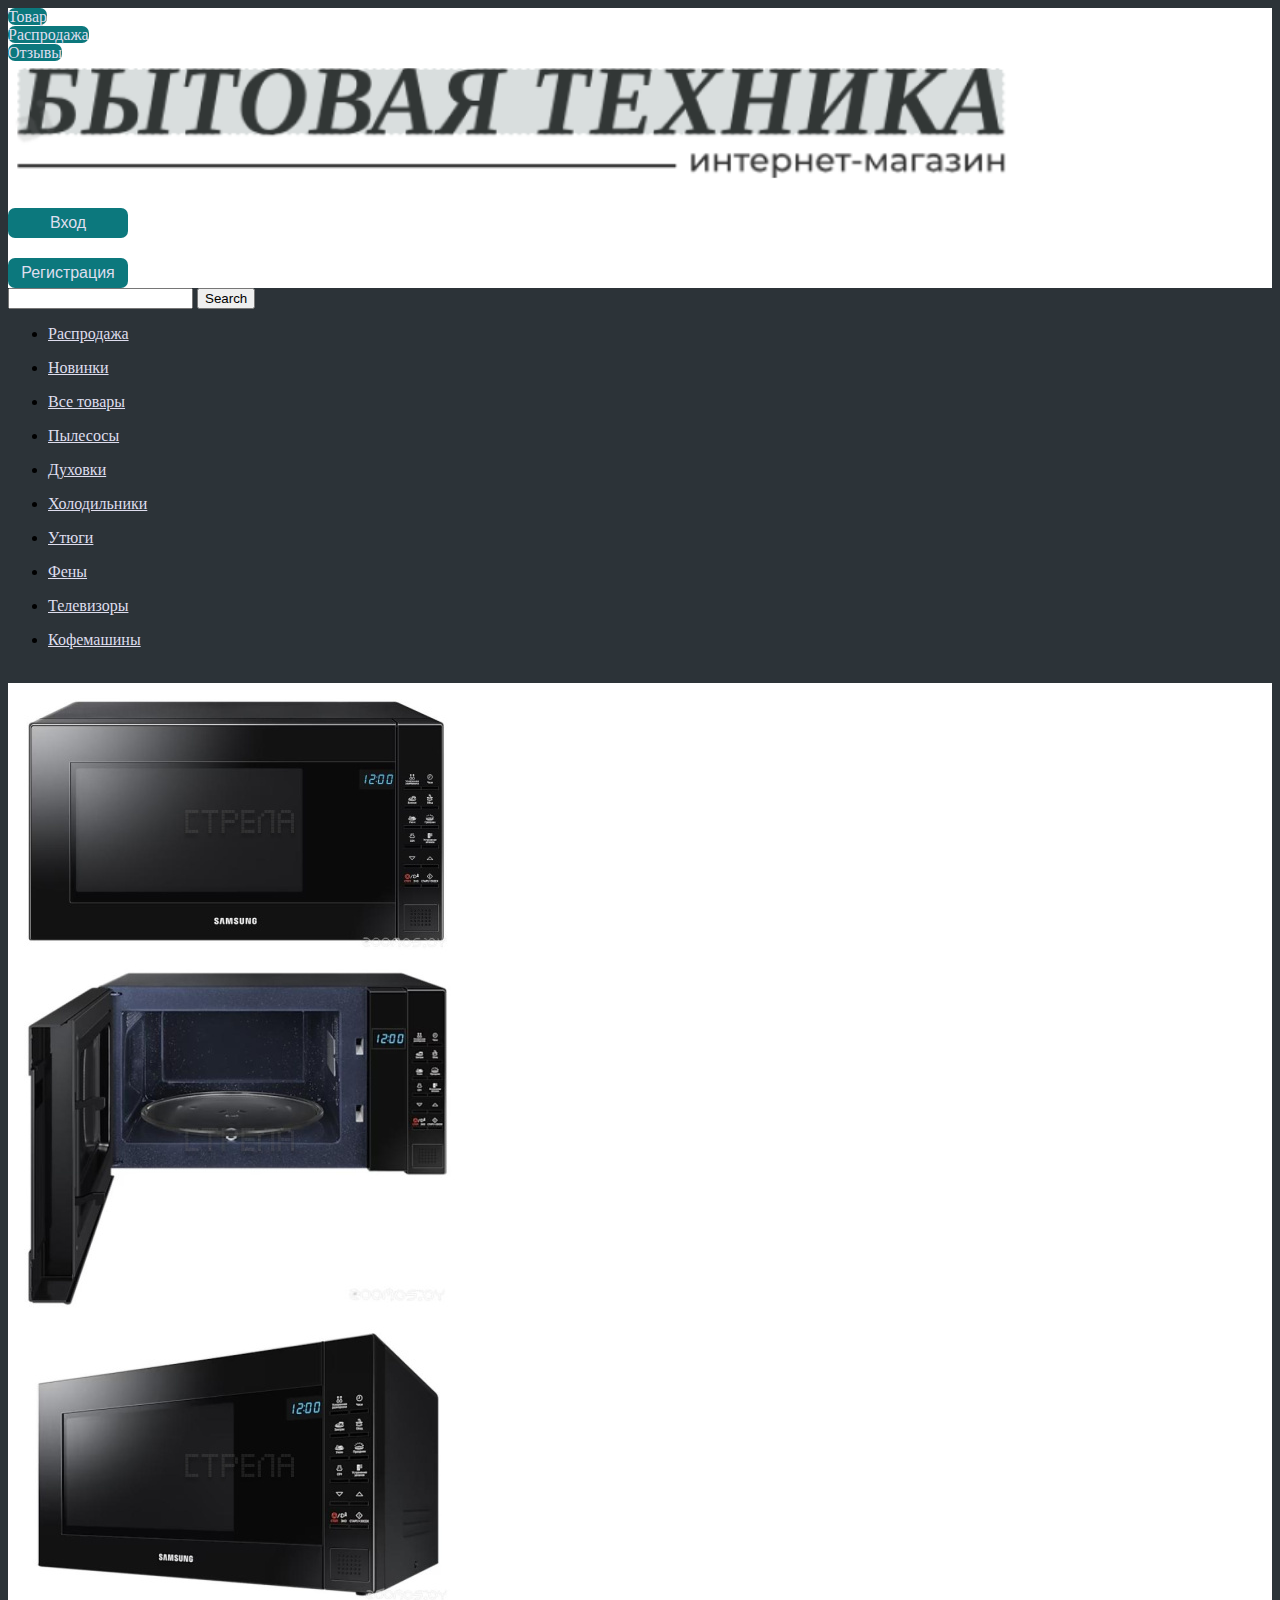
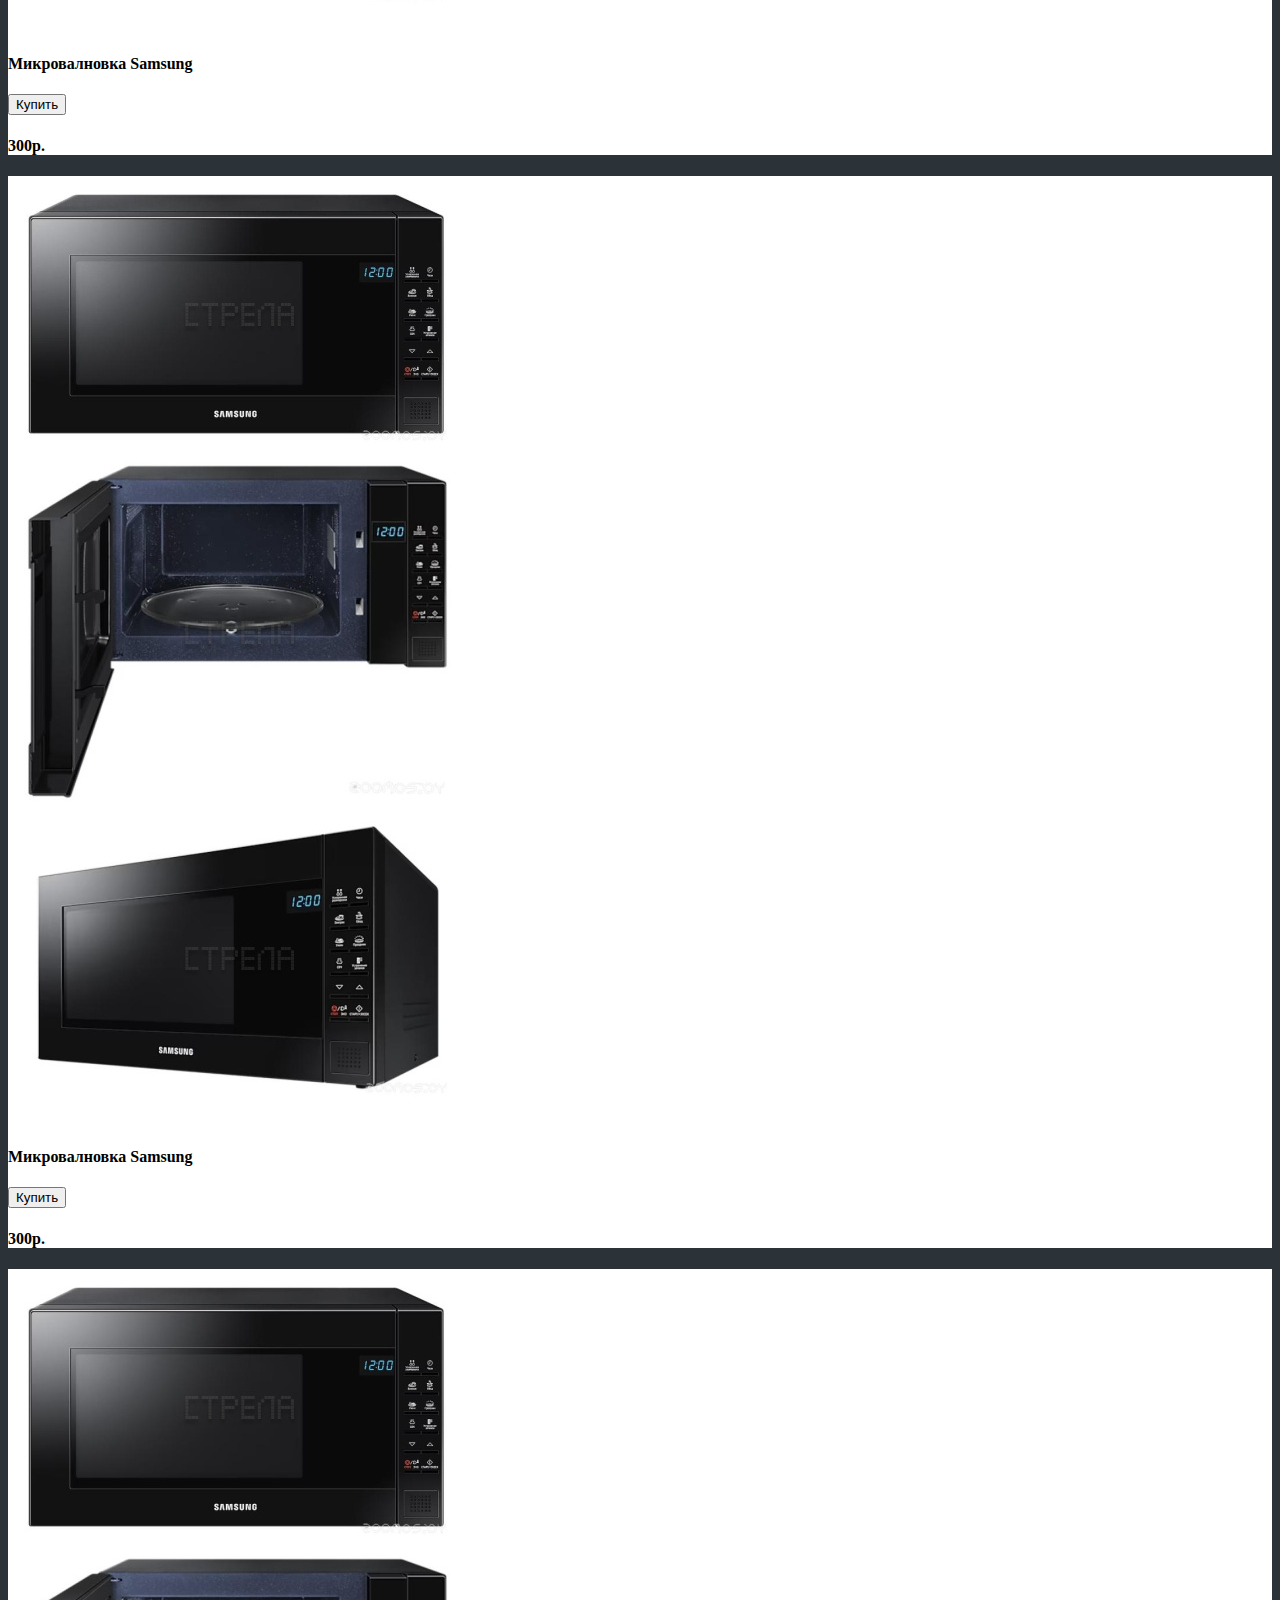
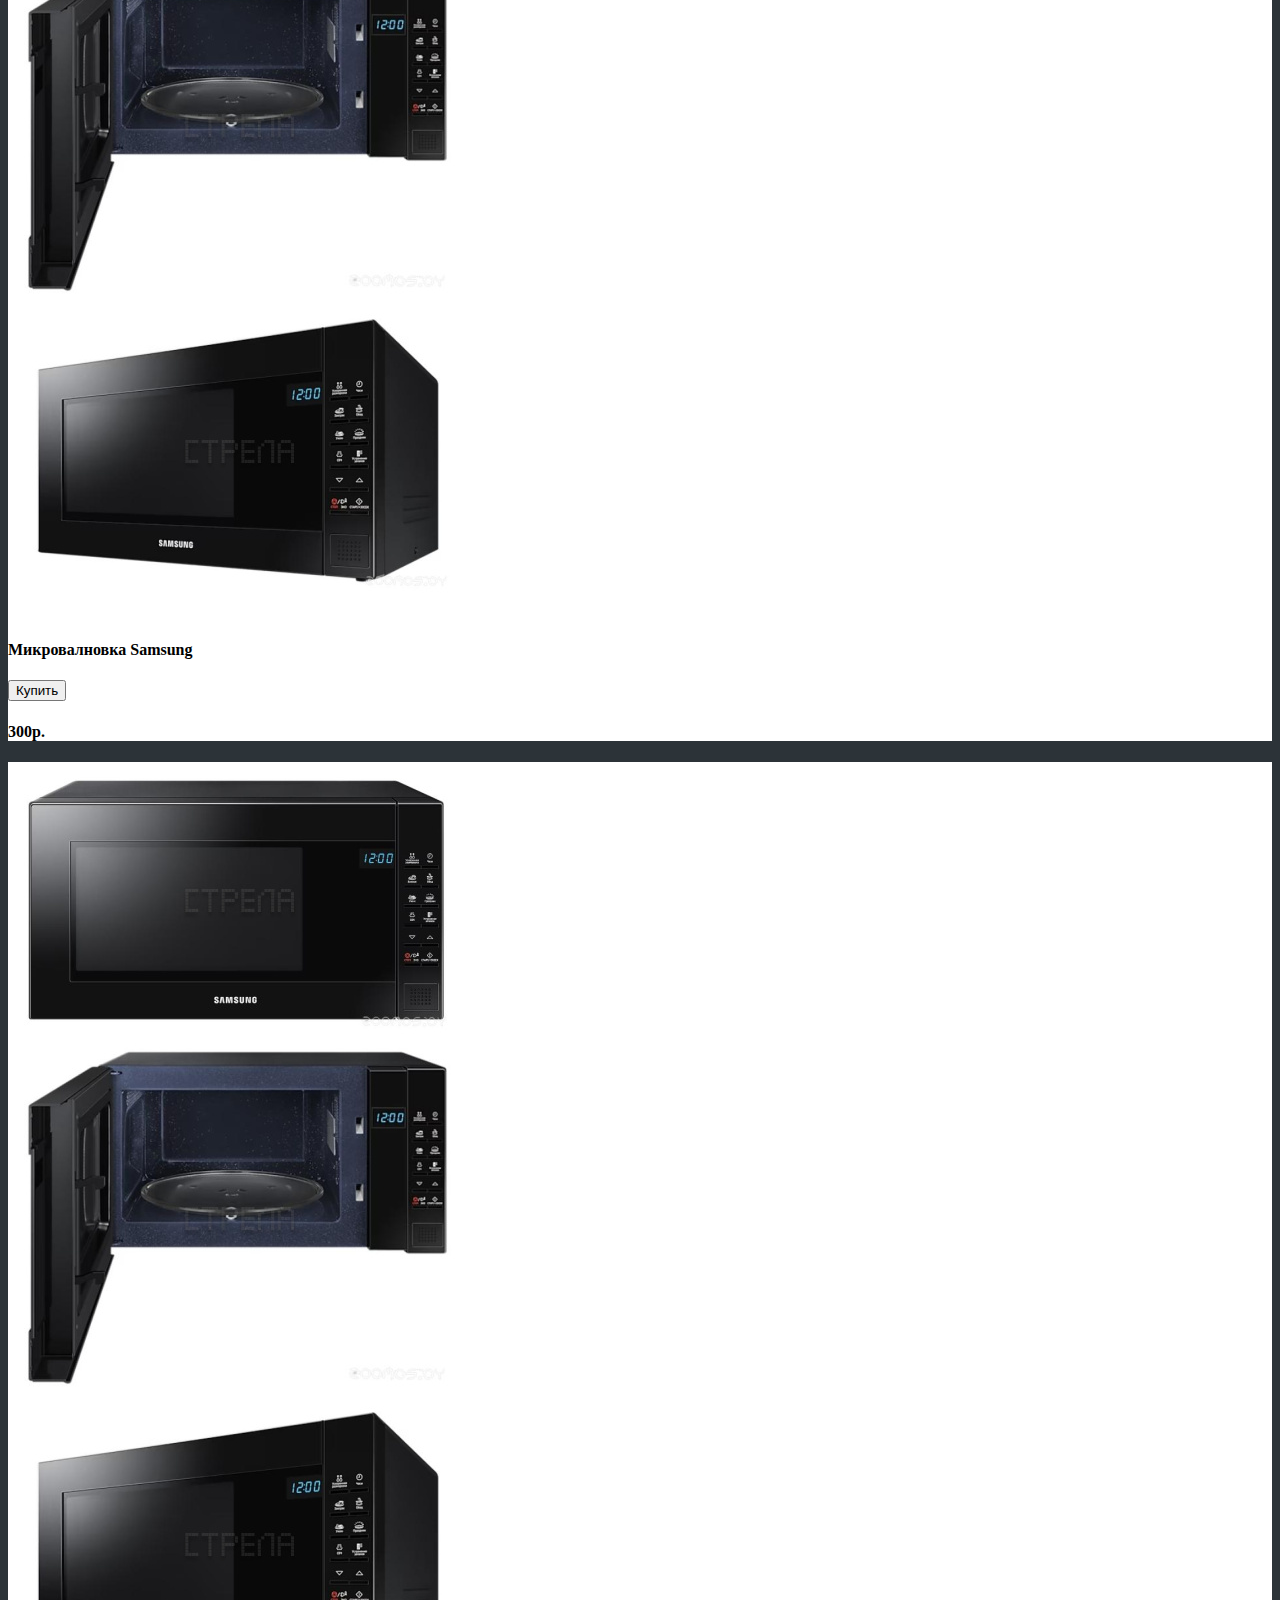
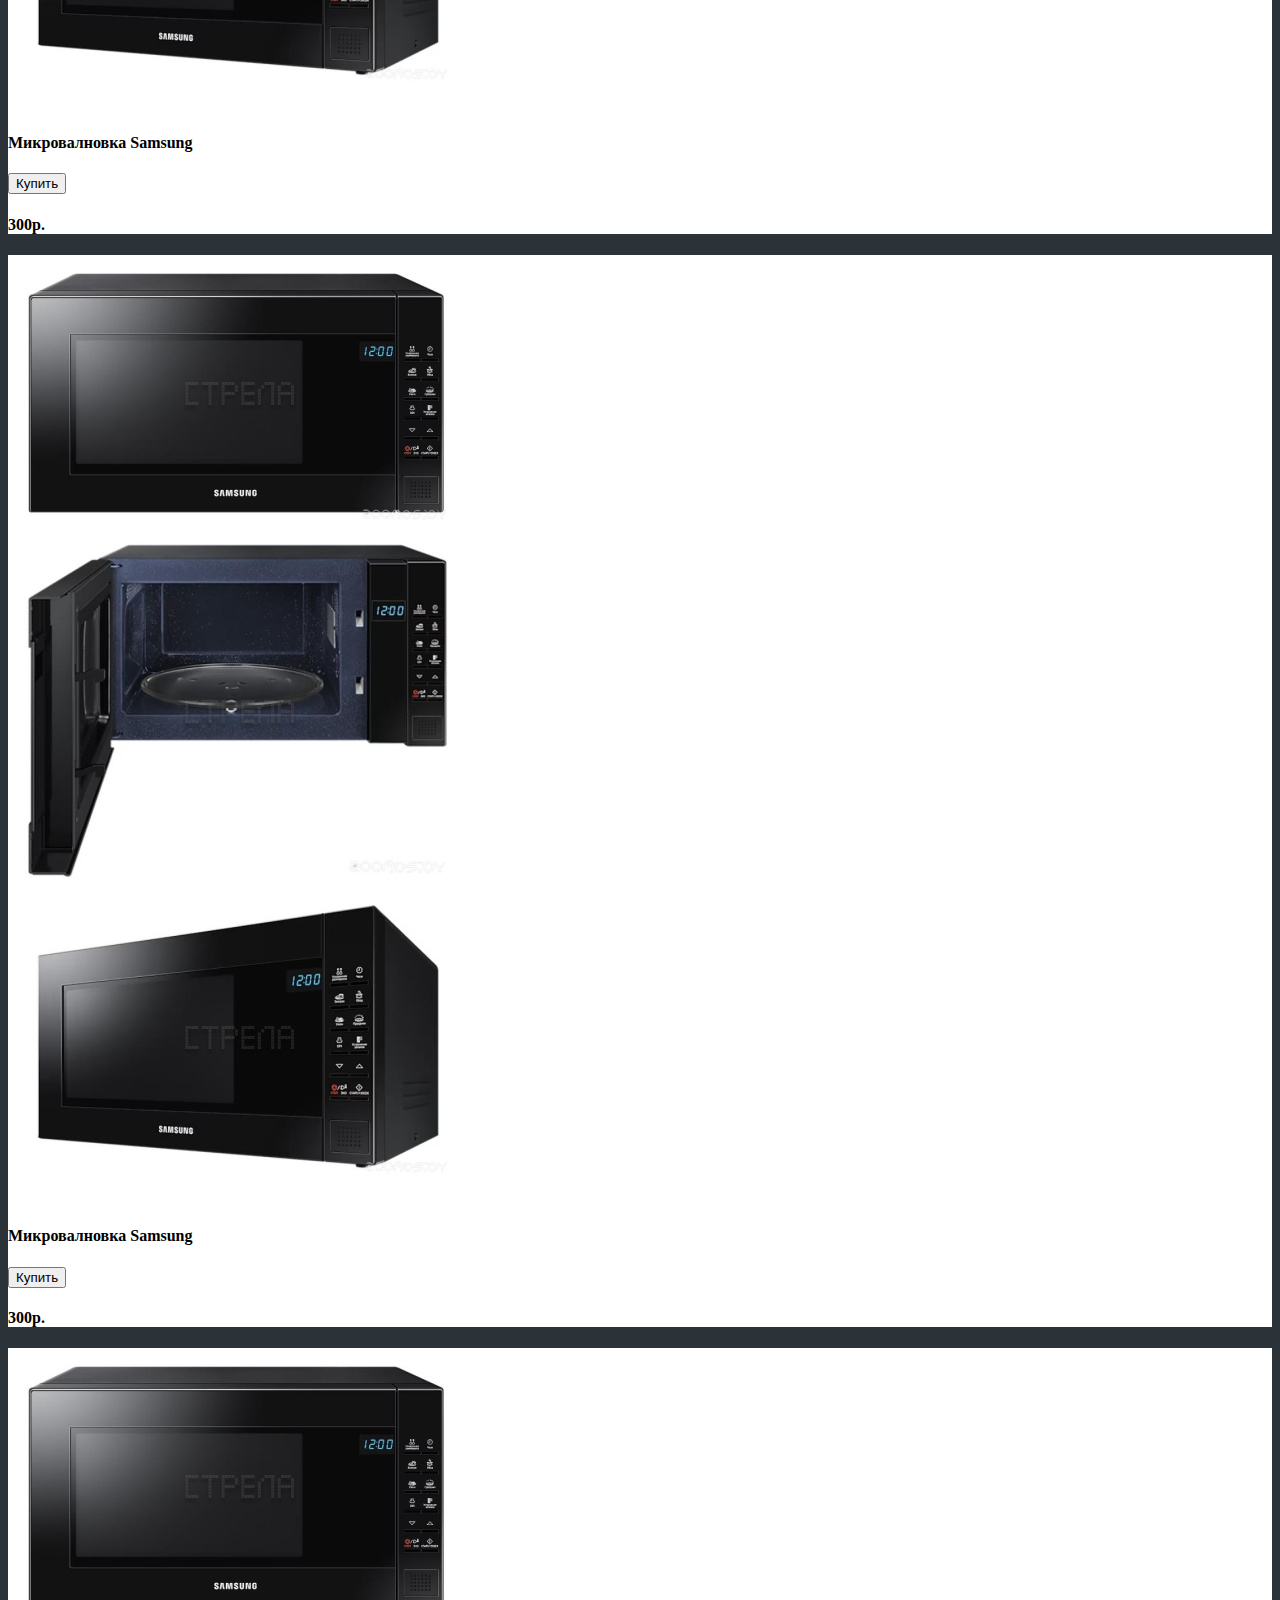
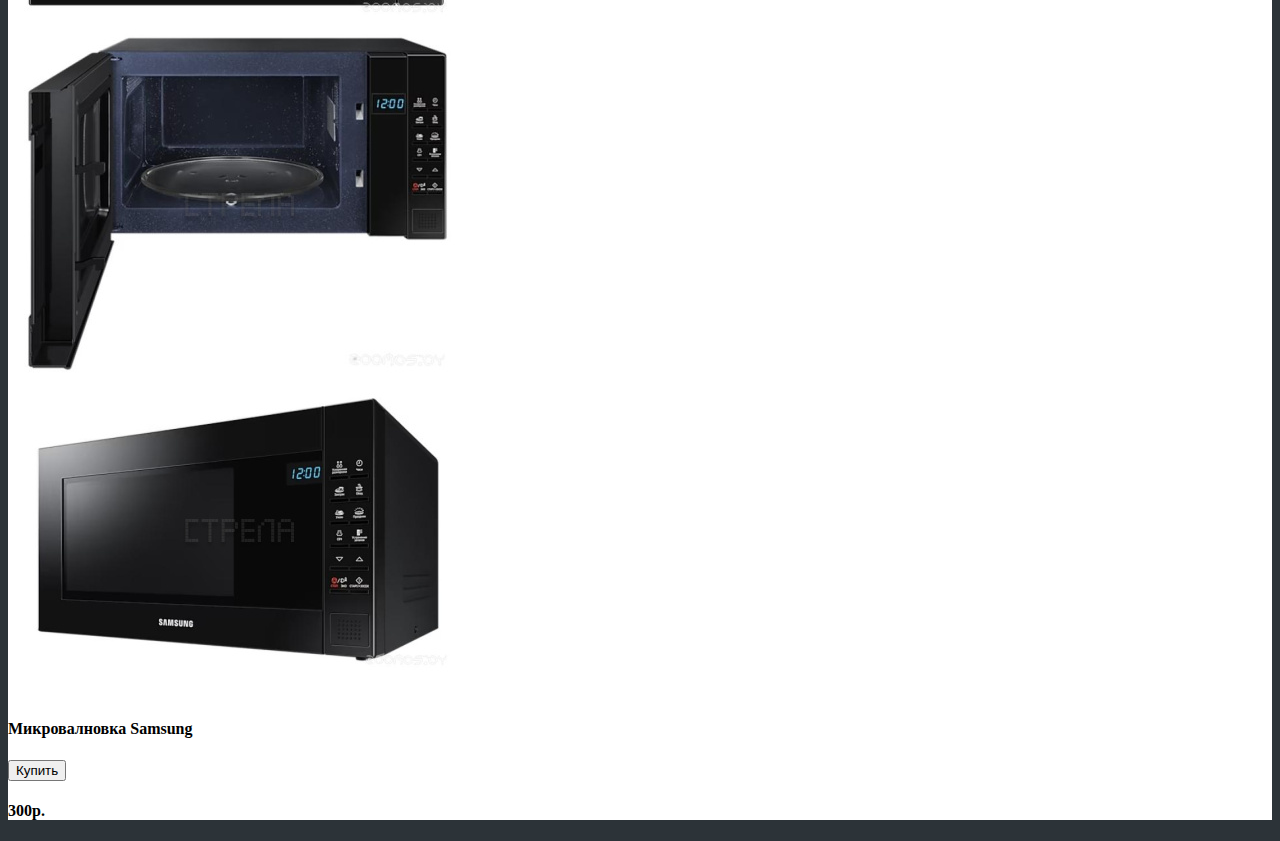
==== index.html @ 10ae53e4 "edit index css" ====
<!DOCTYPE html>
<html lang="en">
<head>
  <meta charset="UTF-8">
  <link href="https://cdn.jsdelivr.net/npm/bootstrap@5.1.3/dist/css/bootstrap.min.css" rel="stylesheet" integrity="sha384-1BmE4kWBq78iYhFldvKuhfTAU6auU8tT94WrHftjDbrCEXSU1oBoqyl2QvZ6jIW3" crossorigin="anonymous">
  <link rel="stylesheet" type="text/css" href="style.css">
  <meta name="viewport" content="width=device-width, initial-scale=1.0">
  <link rel="stylesheet" href="style.css">
  <title>Магазин бытовой техники</title>
</head>
<body> 
  
  <div class="container">
    <div class="row justify-content-center">
      <div class="col-sm-4">
        <div  class="row justify-content-center">
          <div class="col-sm-4">
            <a id="nav1" href="#" class="btn btn-link custom-btn">Товар</a>
          </div>
          <div class="col-sm-4">
            <a id="nav1" href="#" class="btn btn-link custom-btn">Распродажа</a>
          </div>
          <div class="col-sm-4">
            <a id="nav1" href="#" class="btn btn-link custom-btn">Отзывы</a>
          </div>
        </div>
      </div>
  
      <div class="col-sm-4">
        <img class="img1" src="img/1.PNG" alt="Бытовая техника. Интернет-магазин">
      </div>
  
      <div class="col-sm-4">
        <div class="row justify-content-center">
          <div class="col-sm-6">
            <form action="login_form.html" target="_blank">
              <button class="btn btn-primary custom-btn">Вход</button>
            </form>
          </div>
          <div class="col-sm-6">
            <form action="singin_form.html" target="_blank">
              <button class="btn btn-success custom-btn">Регистрация</button>
            </form>
          </div>
        </div>
      </div>
    </div>
  </div> 
  
  <form  class="bar">
    <input type="search" name="search" pattern=".*\S.*" required autocomplete="off">
    <button class="search-btn" type="submit">
      <span>Search</span>
    </button>
  </form>

  <div  class="row justify-content-center ">
    <div class="col-sm-12"> 
      <nav class="navbar bg-faded">
        <div id="navig" class="container " >
          <ul class="nav navbar-nav pull-sm-left ">
            <li class="nav-item">
                <a class="nav-link" href="#">Распродажа</a>
            </li>
           </ul>
           <ul class="nav navbar-nav navbar-logo mx-auto">
            <li class="nav-item">
              <a class="nav-link" href="#">Новинки</a>
            </li>
           </ul>
            <ul class="nav navbar-nav navbar-logo mx-auto">
              <li class="nav-item">
                <a class="nav-link" href="#">Все товары</a>
              </li>
            </ul>
            <ul class="nav navbar-nav navbar-logo mx-auto">
              <li class="nav-item">
                <a class="nav-link" href="#">Пылесосы</a>
              </li>
            </ul>
            <ul class="nav navbar-nav navbar-logo mx-auto ">
              <li class="nav-item">
                <a class="nav-link" href="#">Духовки</a>
              </li>
            </ul>
            <ul class="nav navbar-nav navbar-logo mx-auto">
              <li class="nav-item">
                <a class="nav-link" href="#">Холодильники</a>
              </li>
            </ul>
            <ul class="nav navbar-nav navbar-logo mx-auto">
              <li class="nav-item">
                <a class="nav-link" href="#">Утюги</a>
              </li>
            </ul>
            <ul class="nav navbar-nav navbar-logo mx-auto ">
              <li class="nav-item">
                <a class="nav-link" href="#">Фены</a>
              </li>
            </ul>
            <ul class="nav navbar-nav navbar-logo mx-auto">
              <li class="nav-item">
                <a class="nav-link" href="#">Телевизоры</a>
              </li>
            </ul><ul class="nav navbar-nav pull-sm-right ">
              <li class="nav-item">
                <a class="nav-link" href="#">Кофемашины</a>
              </li>
            </ul>

  
          </div>
  
        </nav>
      
      </div>
    </div><br>



    <div class="container">
      <div class="row">
       
        <div class="col-sm-4">

          <div class="card" style="width: 18rem;">
            <div id="carouselExampleControls" class="carousel slide" data-ride="carousel">
              <div class="carousel-inner">
                <div class="carousel-item active">
                  <img class="d-block w-100" src="img/микроволновка1-2.jpeg" alt="Первый слайд">
                </div>
                <div class="carousel-item">
                  <img class="d-block w-100" src="img/микроволновка2-2.jpeg" alt="Второй слайд">
                </div>
                <div class="carousel-item">
                  <img class="d-block w-100" src="img/микроволновка2-3.jpeg" alt="Третий слайд">
                </div>
              </div>
              <a class="carousel-control-prev" href="#carouselExampleControls" role="button" data-slide="prev">
                <span class="carousel-control-prev-icon" aria-hidden="true"></span>
                <span class="sr-only"></span>
              </a>
              <a class="carousel-control-next" href="#carouselExampleControls" role="button" data-slide="next">
                <span class="carousel-control-next-icon" aria-hidden="true"></span>
                <span class="sr-only"></span>
              </a>
            </div>
            <br>
            <h4>Микровалновка Samsung</h4>
            <div class="row justify-content-center">
            <div class="col-sm-6">
              <button>Купить</button>
            </div>
            <div class="col-sm-6" >
              <h4>300p.</h4>
            </div>
        </div>
        
          </div>
            
          </div>
        
        <div class="col-sm-4">

          <div class="card" style="width: 18rem;">
            <div id="carouselExampleControls" class="carousel slide" data-ride="carousel">
              <div class="carousel-inner">
                <div class="carousel-item active">
                  <img class="d-block w-100" src="img/микроволновка1-2.jpeg" alt="Первый слайд">
                </div>
                <div class="carousel-item">
                  <img class="d-block w-100" src="img/микроволновка2-2.jpeg" alt="Второй слайд">
                </div>
                <div class="carousel-item">
                  <img class="d-block w-100" src="img/микроволновка2-3.jpeg" alt="Третий слайд">
                </div>
              </div>
              <a class="carousel-control-prev" href="#carouselExampleControls" role="button" data-slide="prev">
                <span class="carousel-control-prev-icon" aria-hidden="true"></span>
                <span class="sr-only"></span>
              </a>
              <a class="carousel-control-next" href="#carouselExampleControls" role="button" data-slide="next">
                <span class="carousel-control-next-icon" aria-hidden="true"></span>
                <span class="sr-only"></span>
              </a>
            </div>
            <br>
            <h4>Микровалновка Samsung</h4>
            <div class="row justify-content-center">
            <div class="col-sm-6">
              <button>Купить</button>
            </div>
            <div class="col-sm-6" >
              <h4>300p.</h4>
            </div>
        </div>
      
          </div>
            
          </div>
          <div class="col-sm-4">

            <div class="card" style="width: 18rem;">
              <div id="carouselExampleControls" class="carousel slide" data-ride="carousel">
                <div class="carousel-inner">
                  <div class="carousel-item active">
                    <img class="d-block w-100" src="img/микроволновка1-2.jpeg" alt="Первый слайд">
                  </div>
                  <div class="carousel-item">
                    <img class="d-block w-100" src="img/микроволновка2-2.jpeg" alt="Второй слайд">
                  </div>
                  <div class="carousel-item">
                    <img class="d-block w-100" src="img/микроволновка2-3.jpeg" alt="Третий слайд">
                  </div>
                </div>
                <a class="carousel-control-prev" href="#carouselExampleControls" role="button" data-slide="prev">
                  <span class="carousel-control-prev-icon" aria-hidden="true"></span>
                  <span class="sr-only"></span>
                </a>
                <a class="carousel-control-next" href="#carouselExampleControls" role="button" data-slide="next">
                  <span class="carousel-control-next-icon" aria-hidden="true"></span>
                  <span class="sr-only"></span>
                </a>
              </div>
              <br>
              <h4>Микровалновка Samsung</h4>
              <div class="row justify-content-center">
              <div class="col-sm-6">
                <button>Купить</button>
              </div>
              <div class="col-sm-6" >
                <h4>300p.</h4>
              </div>
          </div>
          
            </div>
          </div>
      </div>
      </div>

      <div class="container">
      <div class="row">
        <div class="col-sm-4">

          <div class="card" style="width: 18rem;">
            <div id="carouselExampleControls" class="carousel slide" data-ride="carousel">
              <div class="carousel-inner">
                <div class="carousel-item active">
                  <img class="d-block w-100" src="img/микроволновка1-2.jpeg" alt="Первый слайд">
                </div>
                <div class="carousel-item">
                  <img class="d-block w-100" src="img/микроволновка2-2.jpeg" alt="Второй слайд">
                </div>
                <div class="carousel-item">
                  <img class="d-block w-100" src="img/микроволновка2-3.jpeg" alt="Третий слайд">
                </div>
              </div>
              <a class="carousel-control-prev" href="#carouselExampleControls" role="button" data-slide="prev">
                <span class="carousel-control-prev-icon" aria-hidden="true"></span>
                <span class="sr-only"></span>
              </a>
              <a class="carousel-control-next" href="#carouselExampleControls" role="button" data-slide="next">
                <span class="carousel-control-next-icon" aria-hidden="true"></span>
                <span class="sr-only"></span>
              </a>
            </div>
            <br>
            <h4>Микровалновка Samsung</h4>
            <div class="row justify-content-center">
            <div class="col-sm-6">
              <button>Купить</button>
            </div>
            <div class="col-sm-6" >
              <h4>300p.</h4>
            </div>
        </div>
        
          </div>
            
          </div>
          <div class="col-sm-4">

            <div class="card" style="width: 18rem;">
              <div id="carouselExampleControls" class="carousel slide" data-ride="carousel">
                <div class="carousel-inner">
                  <div class="carousel-item active">
                    <img class="d-block w-100" src="img/микроволновка1-2.jpeg" alt="Первый слайд">
                  </div>
                  <div class="carousel-item">
                    <img class="d-block w-100" src="img/микроволновка2-2.jpeg" alt="Второй слайд">
                  </div>
                  <div class="carousel-item">
                    <img class="d-block w-100" src="img/микроволновка2-3.jpeg" alt="Третий слайд">
                  </div>
                </div>
                <a class="carousel-control-prev" href="#carouselExampleControls" role="button" data-slide="prev">
                  <span class="carousel-control-prev-icon" aria-hidden="true"></span>
                  <span class="sr-only"></span>
                </a>
                <a class="carousel-control-next" href="#carouselExampleControls" role="button" data-slide="next">
                  <span class="carousel-control-next-icon" aria-hidden="true"></span>
                  <span class="sr-only"></span>
                </a>
              </div>
              <br>
              <h4>Микровалновка Samsung</h4>
              <div class="row justify-content-center">
              <div class="col-sm-6">
                <button>Купить</button>
              </div>
              <div class="col-sm-6" >
                <h4>300p.</h4>
              </div>
          </div>
          
            </div>
              
            </div>
            <div class="col-sm-4">

              <div class="card" style="width: 18rem;">
                <div id="carouselExampleControls" class="carousel slide" data-ride="carousel">
                  <div class="carousel-inner">
                    <div class="carousel-item active">
                      <img class="d-block w-100" src="img/микроволновка1-2.jpeg" alt="Первый слайд">
                    </div>
                    <div class="carousel-item">
                      <img class="d-block w-100" src="img/микроволновка2-2.jpeg" alt="Второй слайд">
                    </div>
                    <div class="carousel-item">
                      <img class="d-block w-100" src="img/микроволновка2-3.jpeg" alt="Третий слайд">
                    </div>
                  </div>
                  <a class="carousel-control-prev" href="#carouselExampleControls" role="button" data-slide="prev">
                    <span class="carousel-control-prev-icon" aria-hidden="true"></span>
                    <span class="sr-only"></span>
                  </a>
                  <a class="carousel-control-next" href="#carouselExampleControls" role="button" data-slide="next">
                    <span class="carousel-control-next-icon" aria-hidden="true"></span>
                    <span class="sr-only"></span>
                  </a>
                </div>
                <br>
                <h4>Микровалновка Samsung</h4>
                <div class="row justify-content-center">
                <div class="col-sm-6">
                  <button>Купить</button>
                </div>
                <div class="col-sm-6" >
                  <h4>300p.</h4>
                </div>
            </div>
            
              </div>
                
              </div>
      </div>
    </div>
    </div>
   
   <!-- Bootstrap JS and Popper.js -->
   <script src="https://code.jquery.com/jquery-3.5.1.slim.min.js"></script>
   <script src="https://cdn.jsdelivr.net/npm/@popperjs/core@2.9.2/dist/umd/popper.min.js"></script>
   <script src="https://stackpath.bootstrapcdn.com/bootstrap/4.5.2/js/bootstrap.min.js"></script>
  <script src="script.js"></script>
</body>
</html>
---- style.css ----
html{
    background-color: #2c3338;
}

body{
    background-color: #2c3338;
}

.col-sm-4{
    background-color: white;
}

a{
    color: #dfdeee;
}
.btn:hover{
    color: whitesmoke;
    background-color: #129aa1;
}



.img1{
    width: 80%;
}

.btn {
    border: 0;
    background: #0c787d;
    color: #dfdeee;
    border-radius: 7px;
    width: 120px;
    height: 30px;
    font-size: 16px;
    transition: 0.3s;
    cursor: pointer;
    margin-top: 20px;
    text-decoration: none;
  }
---- style.css ----
html{
    background-color: #2c3338;
}

body{
    background-color: #2c3338;
}

.col-sm-4{
    background-color: white;
}

a{
    color: #dfdeee;
}
.btn:hover{
    color: whitesmoke;
    background-color: #129aa1;
}



.img1{
    width: 80%;
}

.btn {
    border: 0;
    background: #0c787d;
    color: #dfdeee;
    border-radius: 7px;
    width: 120px;
    height: 30px;
    font-size: 16px;
    transition: 0.3s;
    cursor: pointer;
    margin-top: 20px;
    text-decoration: none;
  }
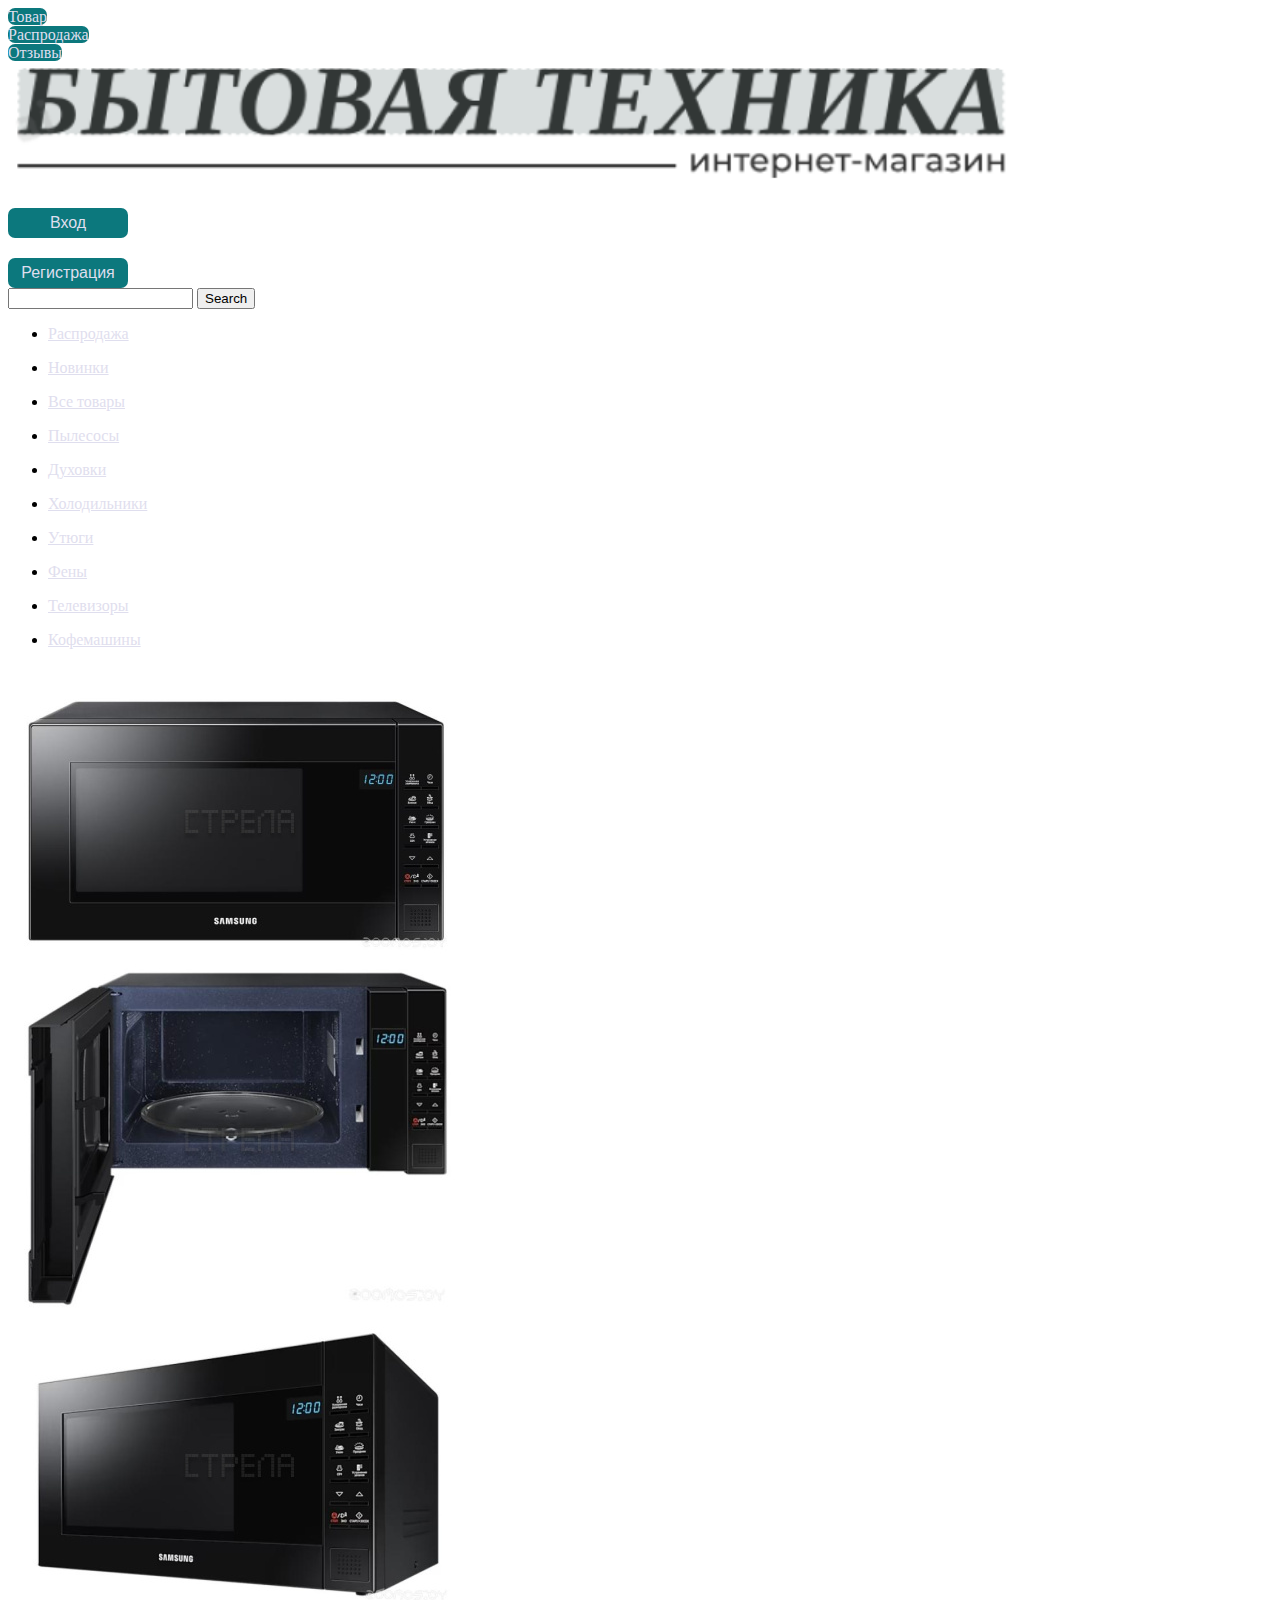
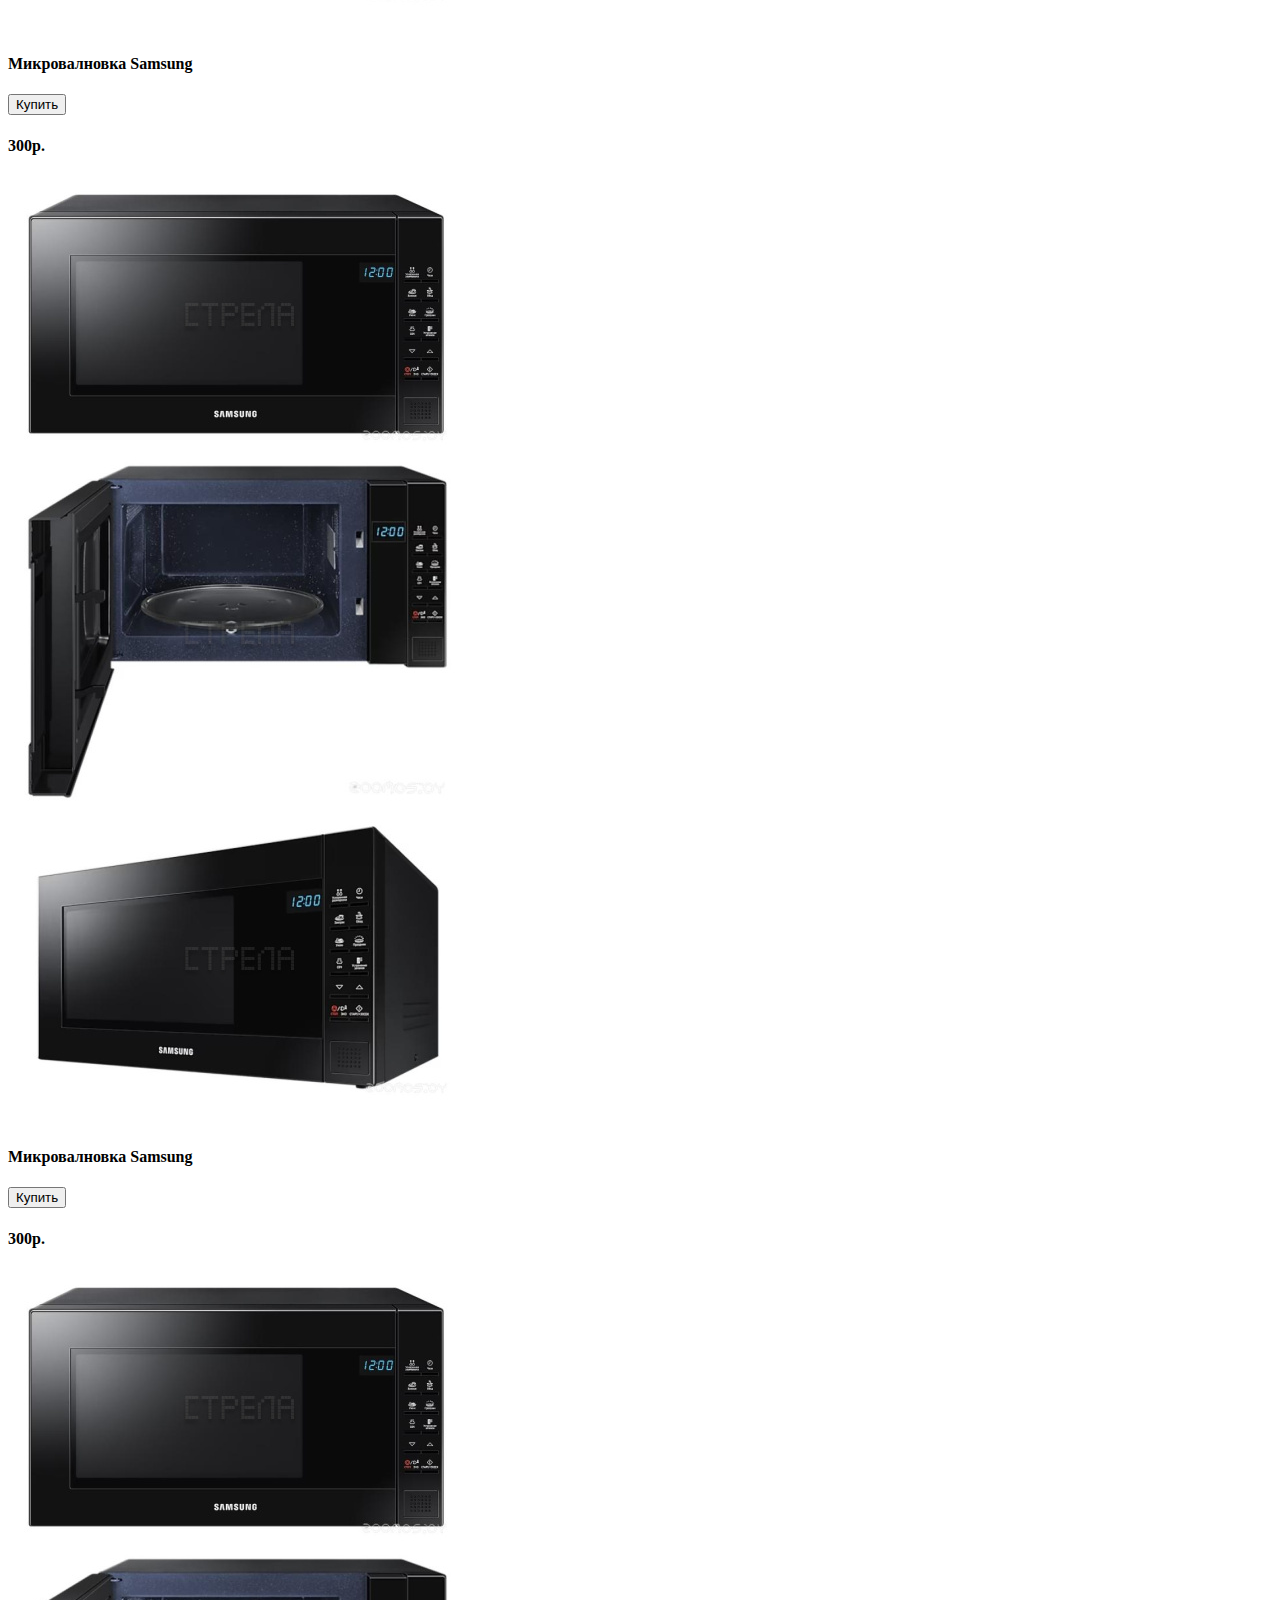
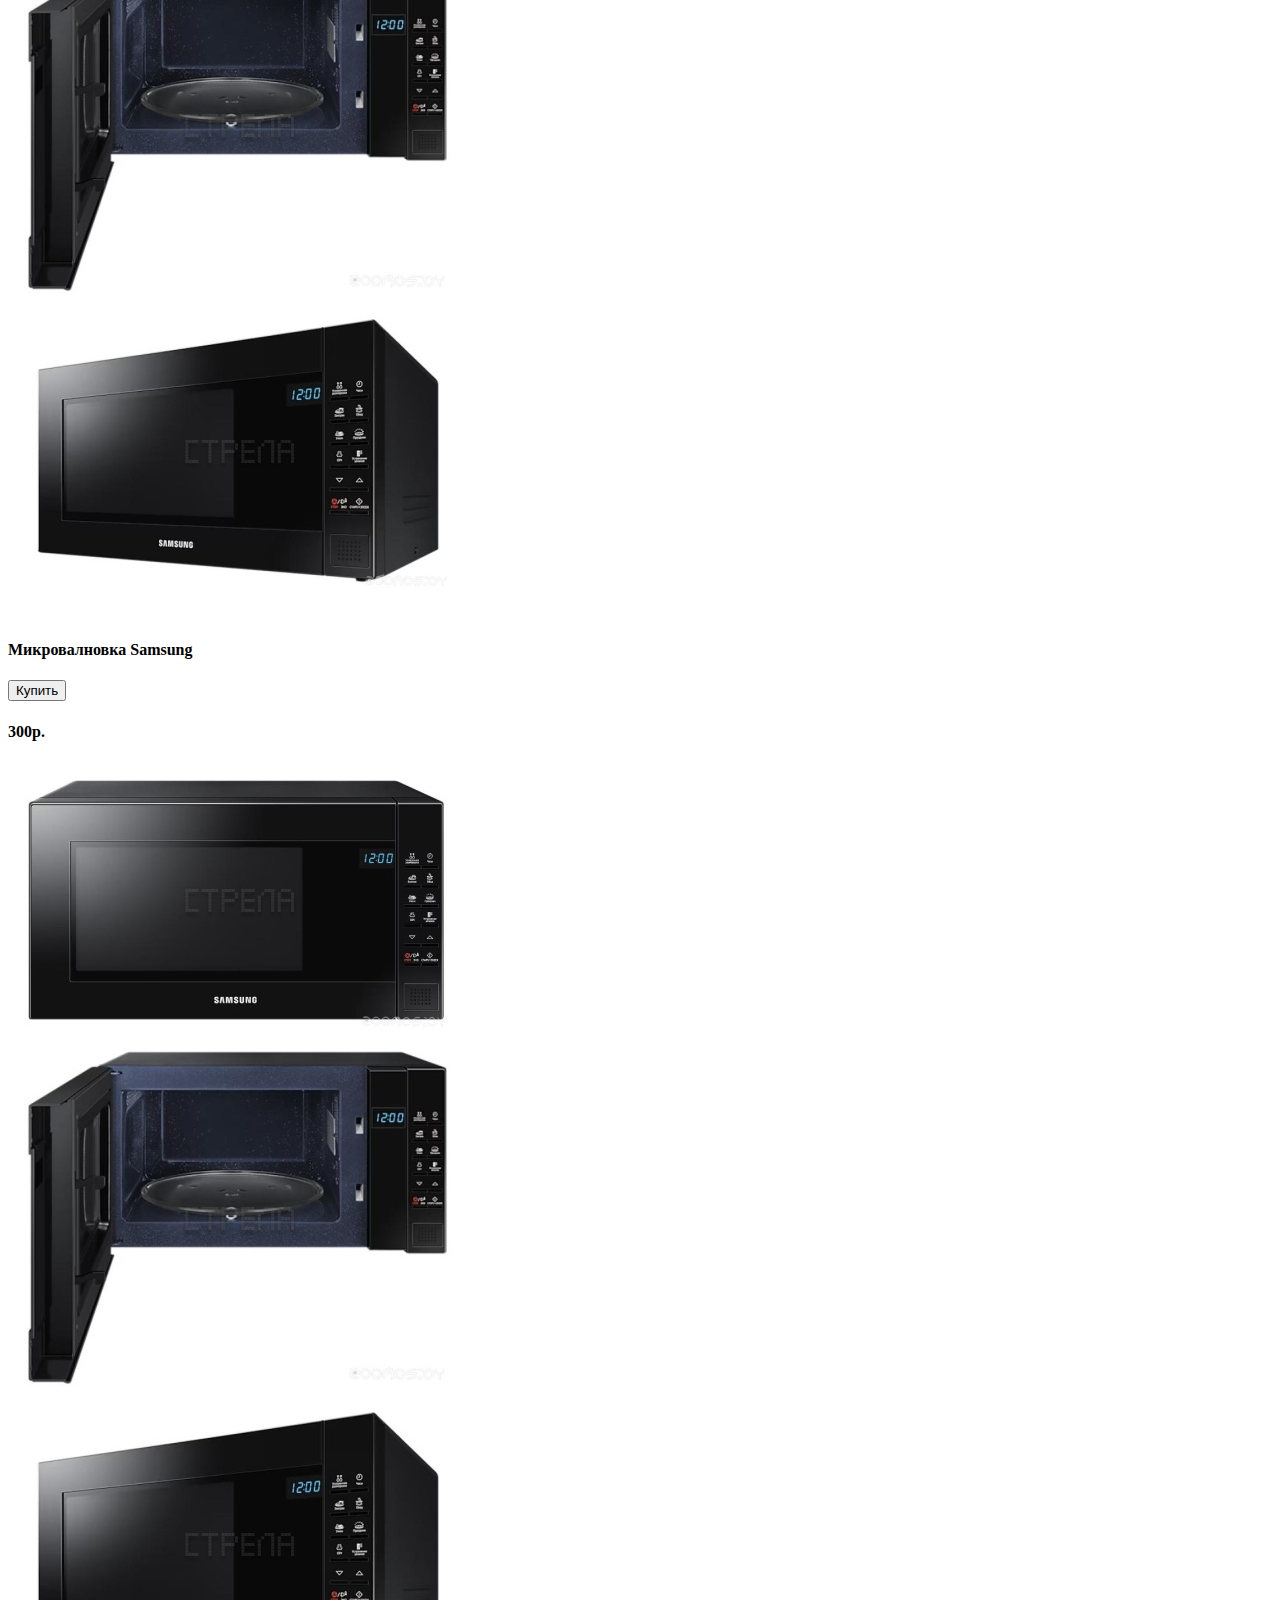
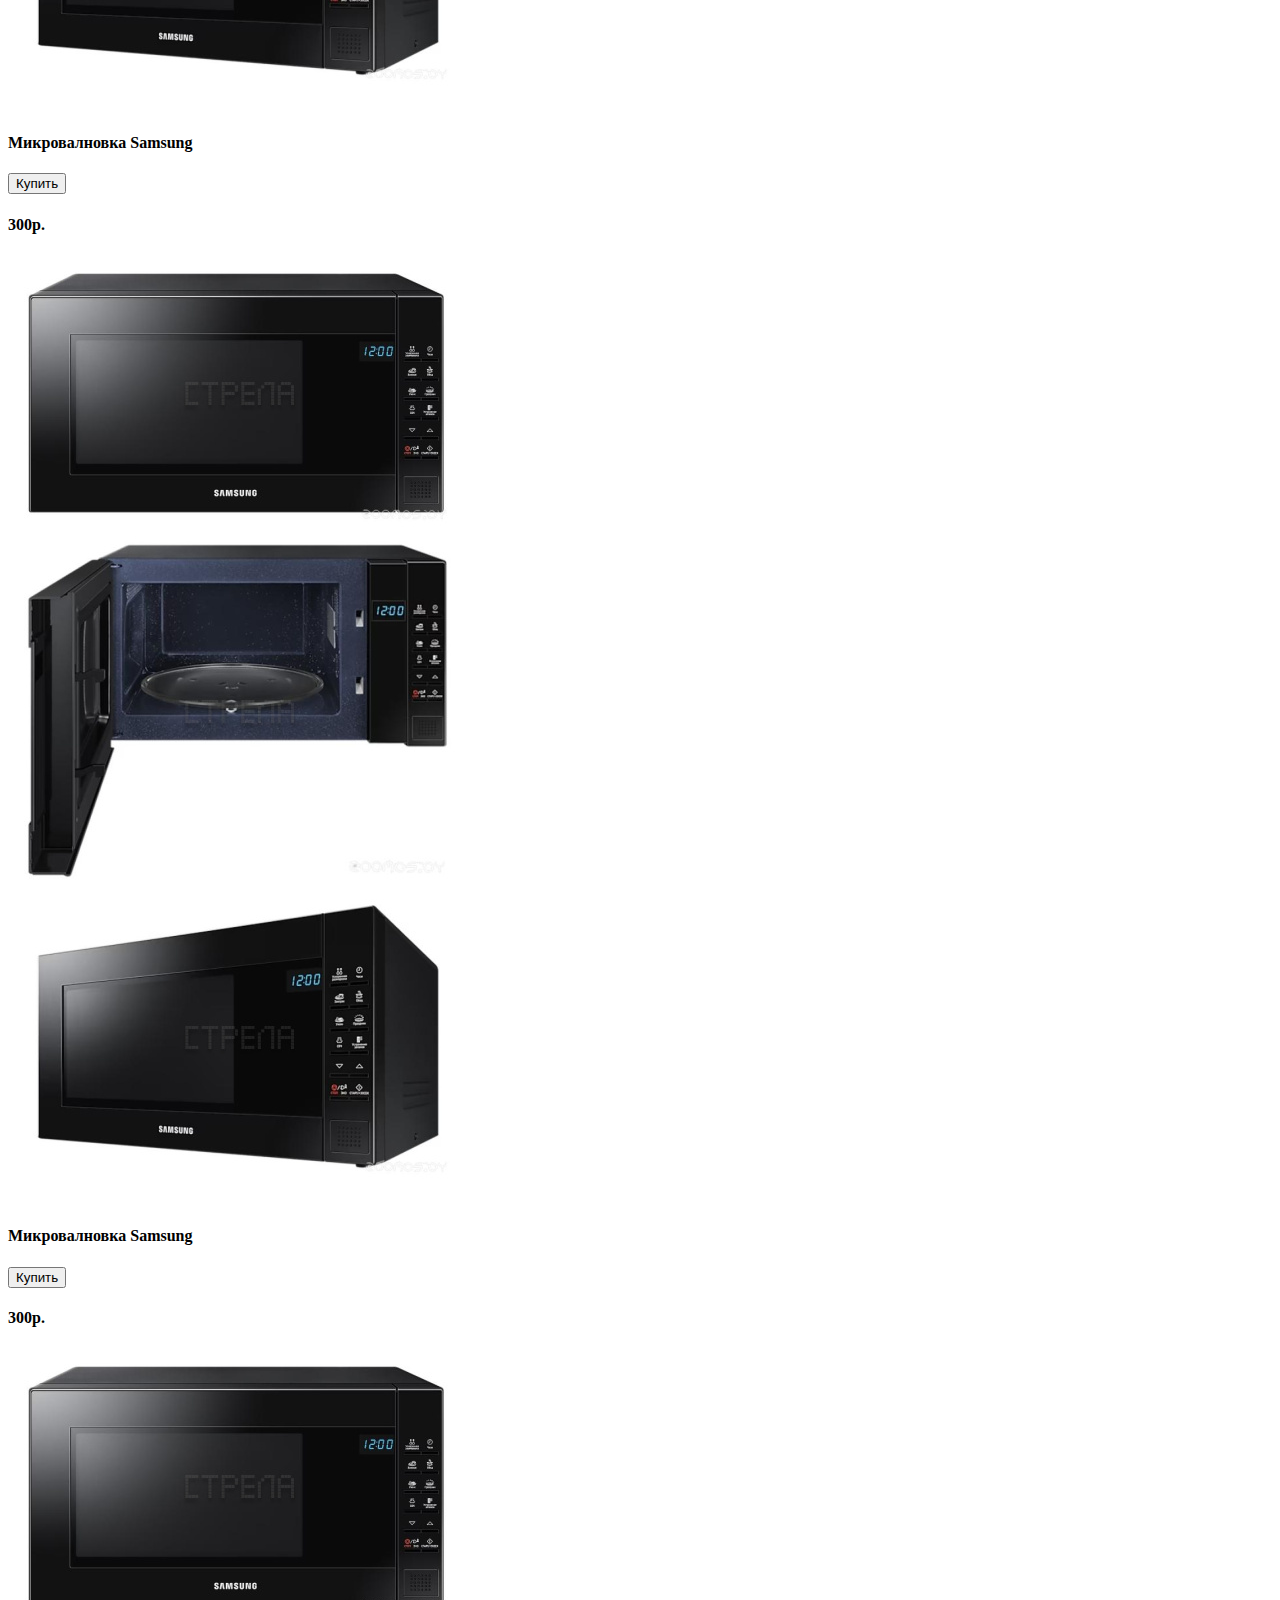
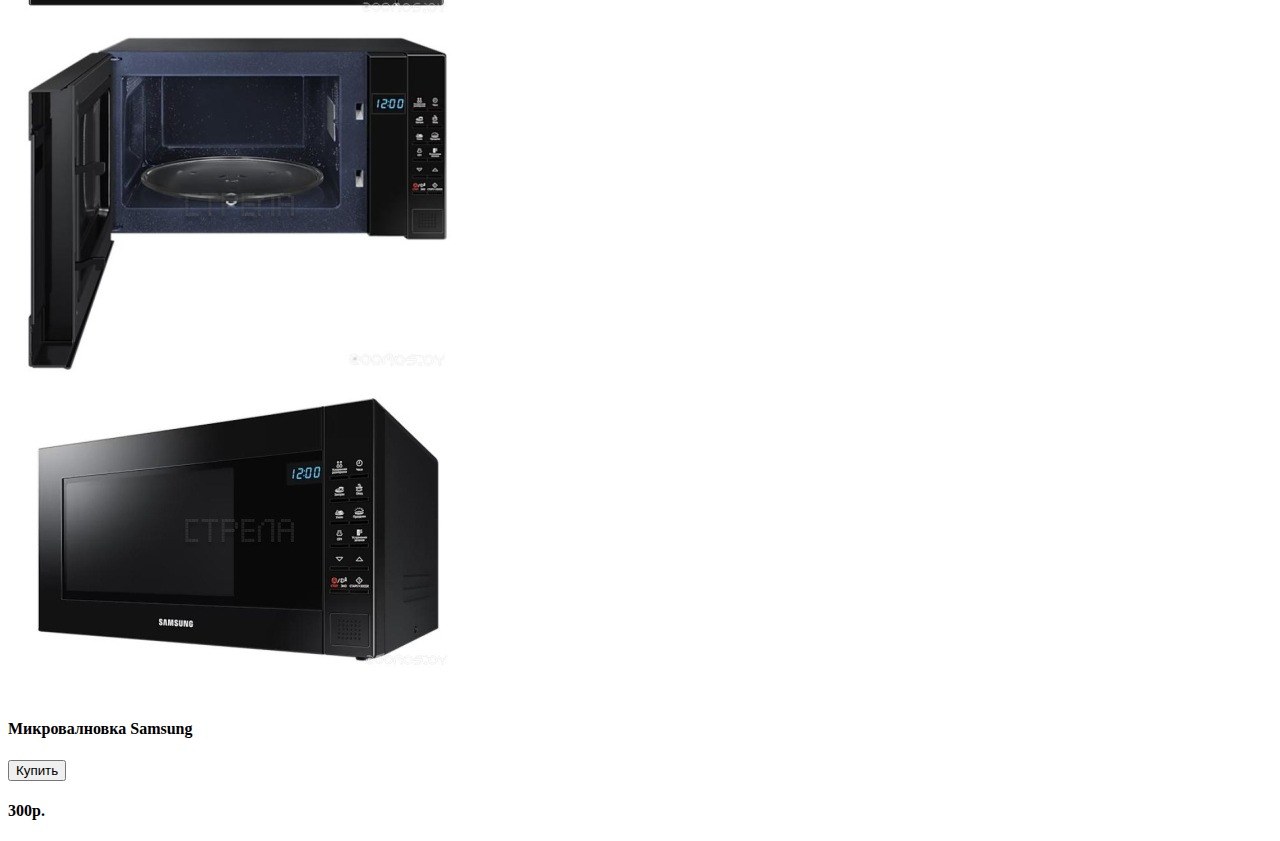
==== commit 73cfbac9: "color index" ====
--- a/index.html
+++ b/index.html
@@ -47,12 +47,14 @@
     </div>
   </div> 
   
-  <form  class="bar">
-    <input type="search" name="search" pattern=".*\S.*" required autocomplete="off">
-    <button class="search-btn" type="submit">
-      <span>Search</span>
-    </button>
-  </form>
+  <div class="bar">
+    <form  class="bar">
+      <input type="search" name="search" pattern=".*\S.*" required autocomplete="off">
+      <button class="search-btn" type="submit">
+        <span>Search</span>
+      </button>
+    </form>
+  </div>
 
   <div  class="row justify-content-center ">
     <div class="col-sm-12"> 
@@ -114,9 +116,11 @@
         </nav>
       
       </div>
-    </div><br>
-
-
+    
+    
+    </div>
+    
+  <br>
 
     <div class="container">
       <div class="row">
--- a/style.css
+++ b/style.css
@@ -1,9 +1,10 @@
 html{
-    background-color: #2c3338;
+    background-color: white;
 }
 
 body{
-    background-color: #2c3338;
+    background-color: white;
+
 }
 
 .col-sm-4{
@@ -36,4 +37,12 @@
     cursor: pointer;
     margin-top: 20px;
     text-decoration: none;
+  }
+
+  form{
+    align-items: center;
+  }
+
+  .bar {
+    align-items: center;
   }--- a/style.css
+++ b/style.css
@@ -1,9 +1,10 @@
 html{
-    background-color: #2c3338;
+    background-color: white;
 }
 
 body{
-    background-color: #2c3338;
+    background-color: white;
+
 }
 
 .col-sm-4{
@@ -36,4 +37,12 @@
     cursor: pointer;
     margin-top: 20px;
     text-decoration: none;
+  }
+
+  form{
+    align-items: center;
+  }
+
+  .bar {
+    align-items: center;
   }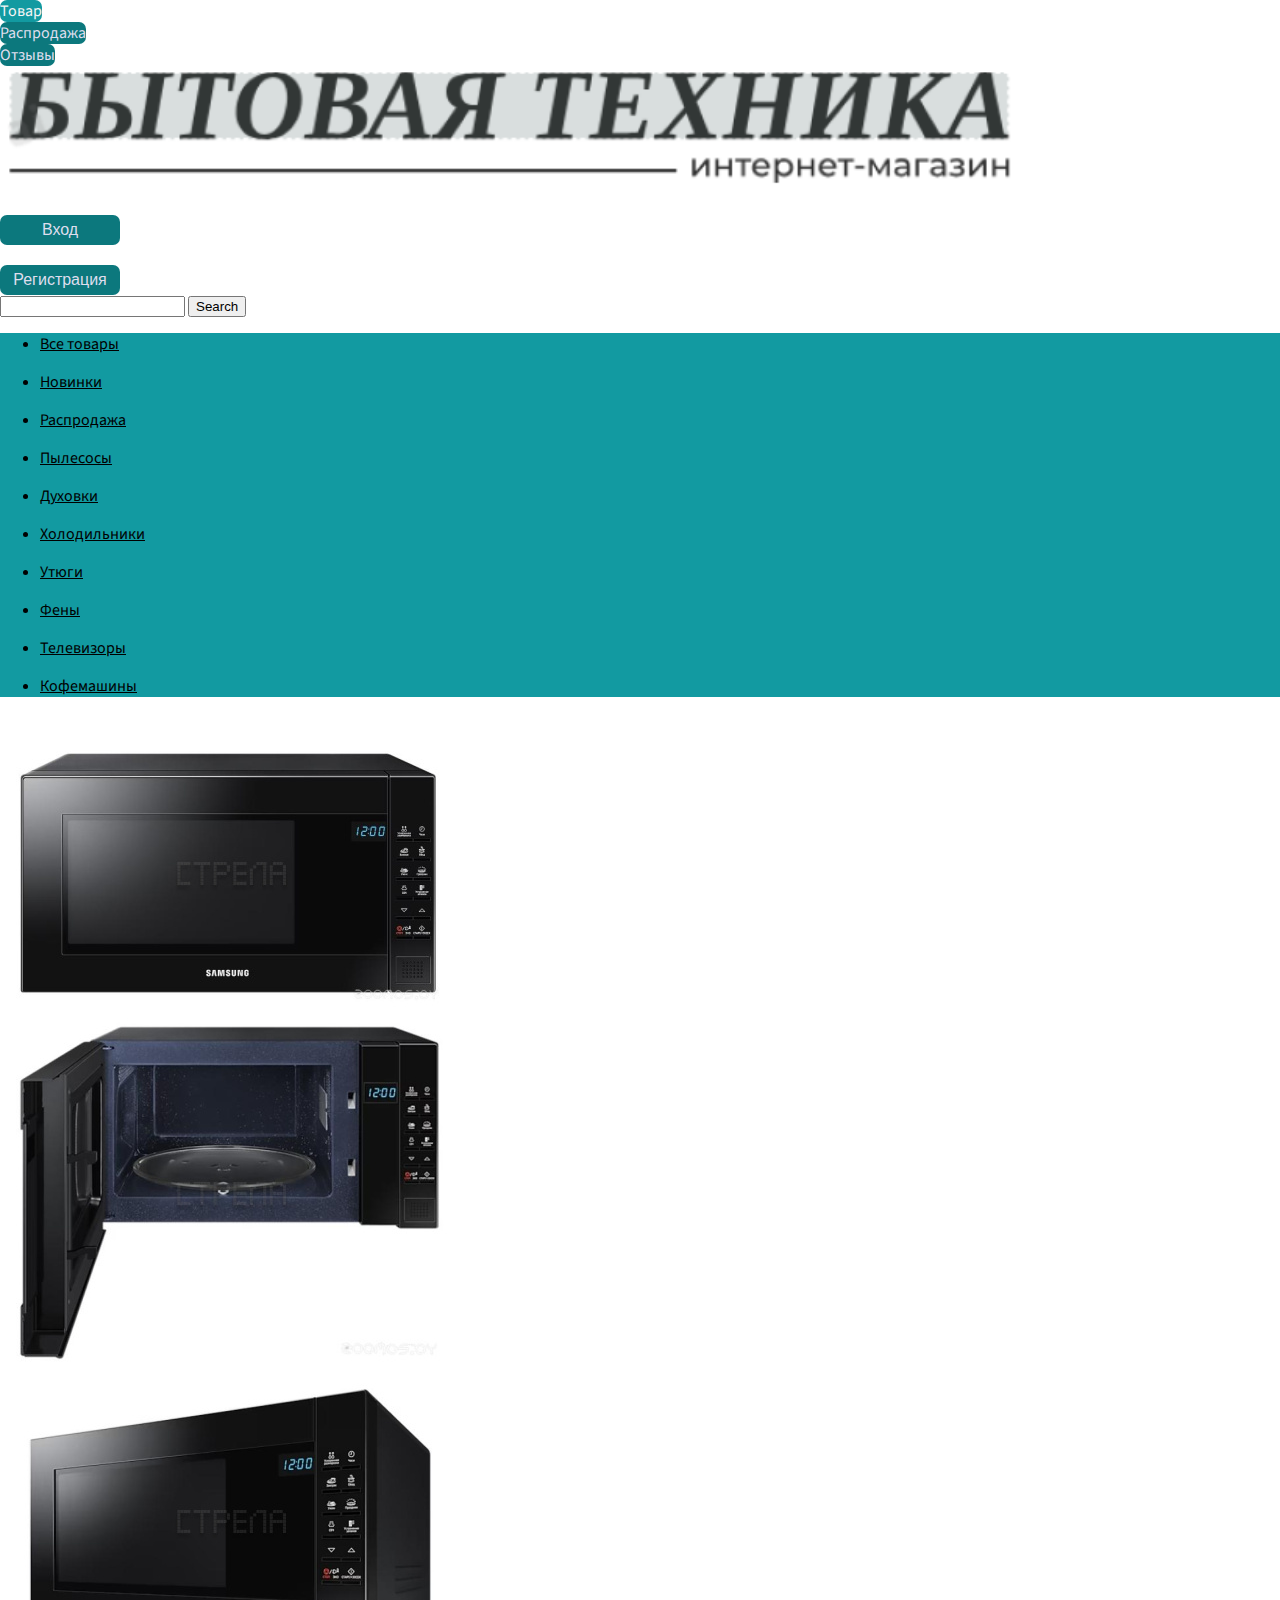
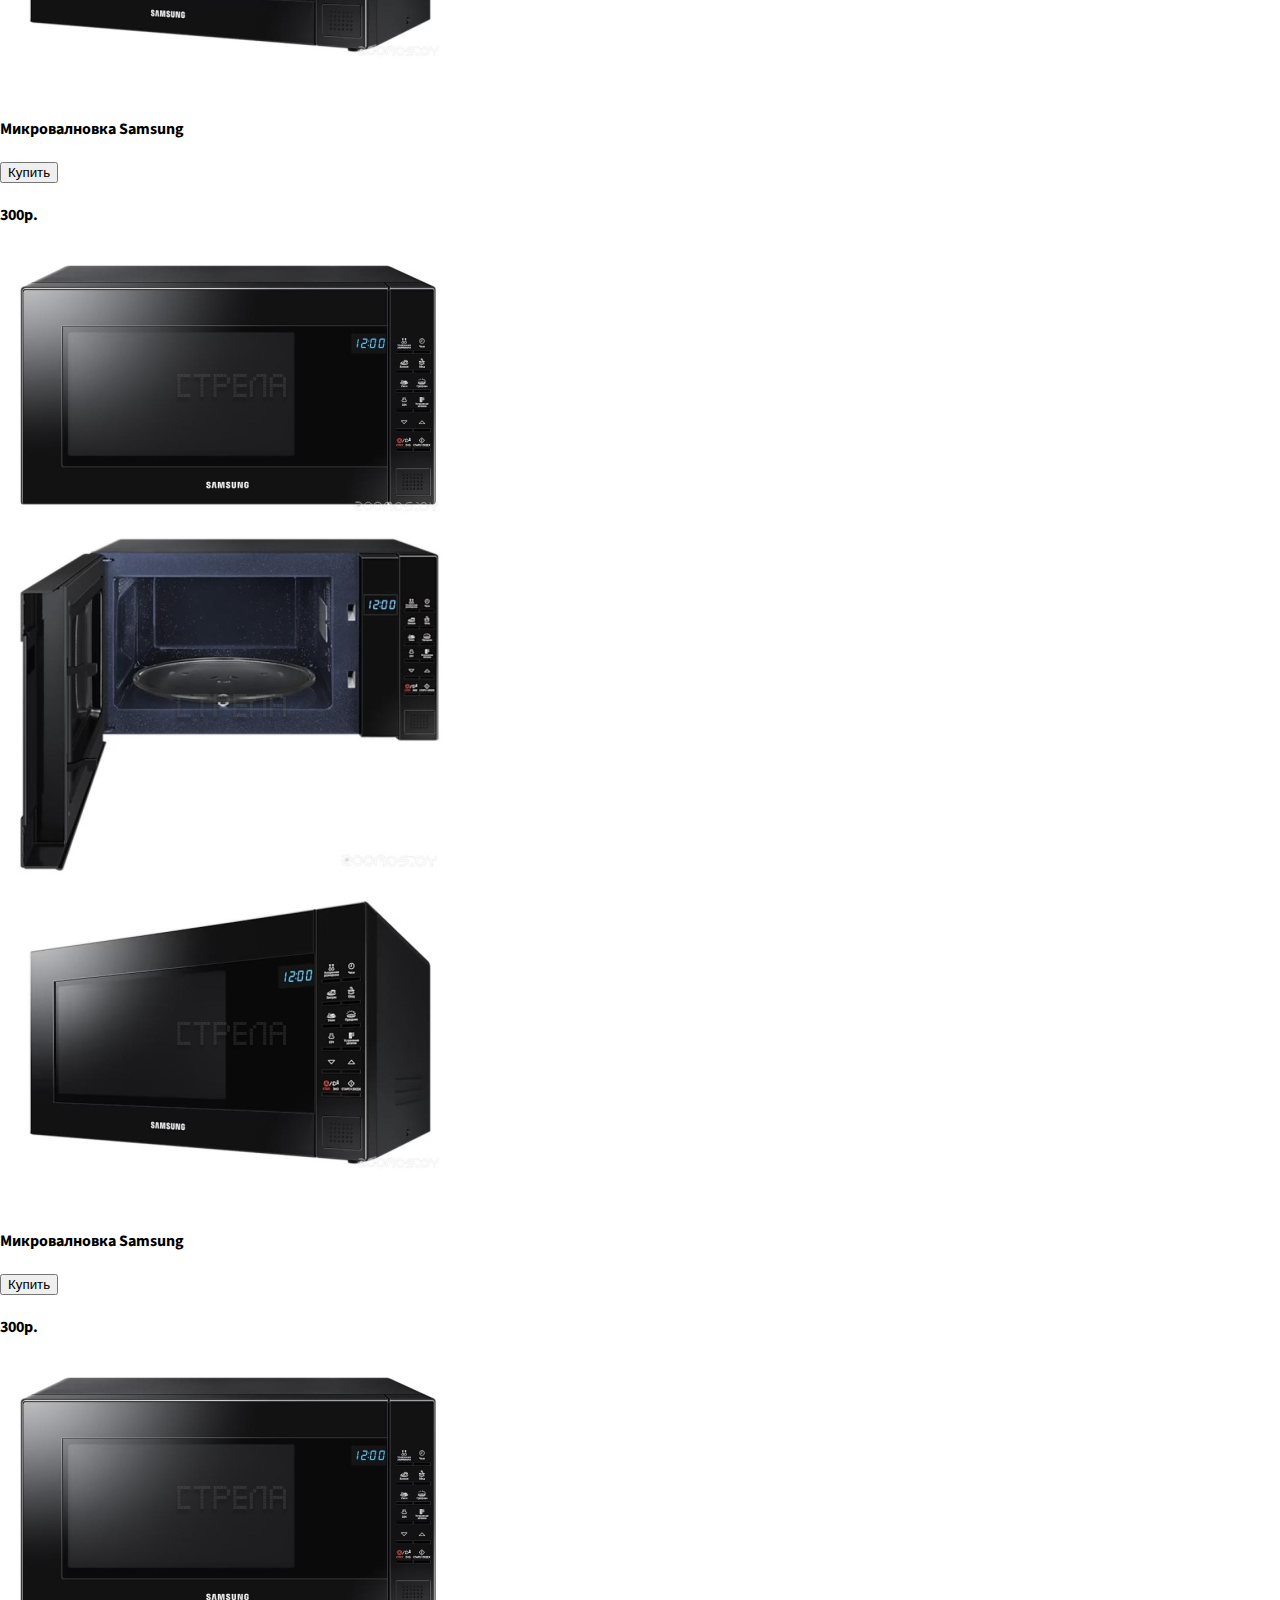
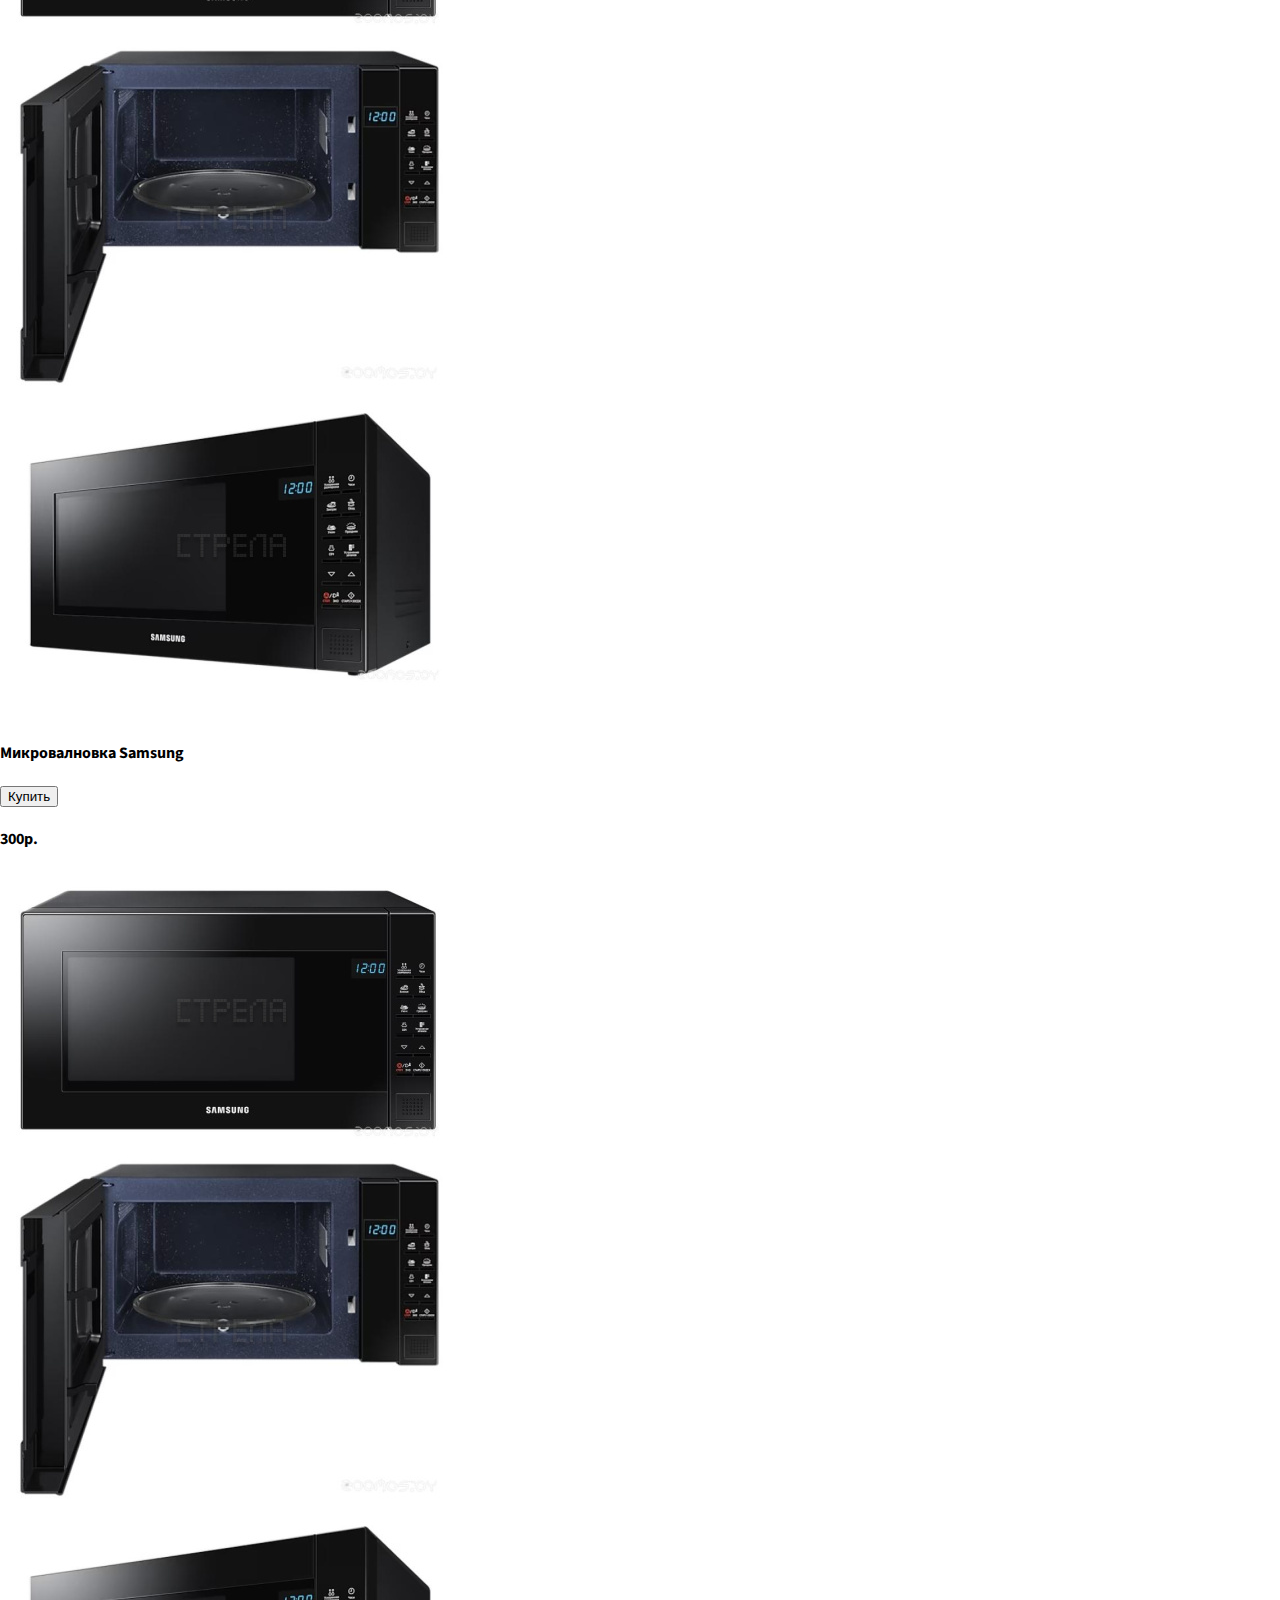
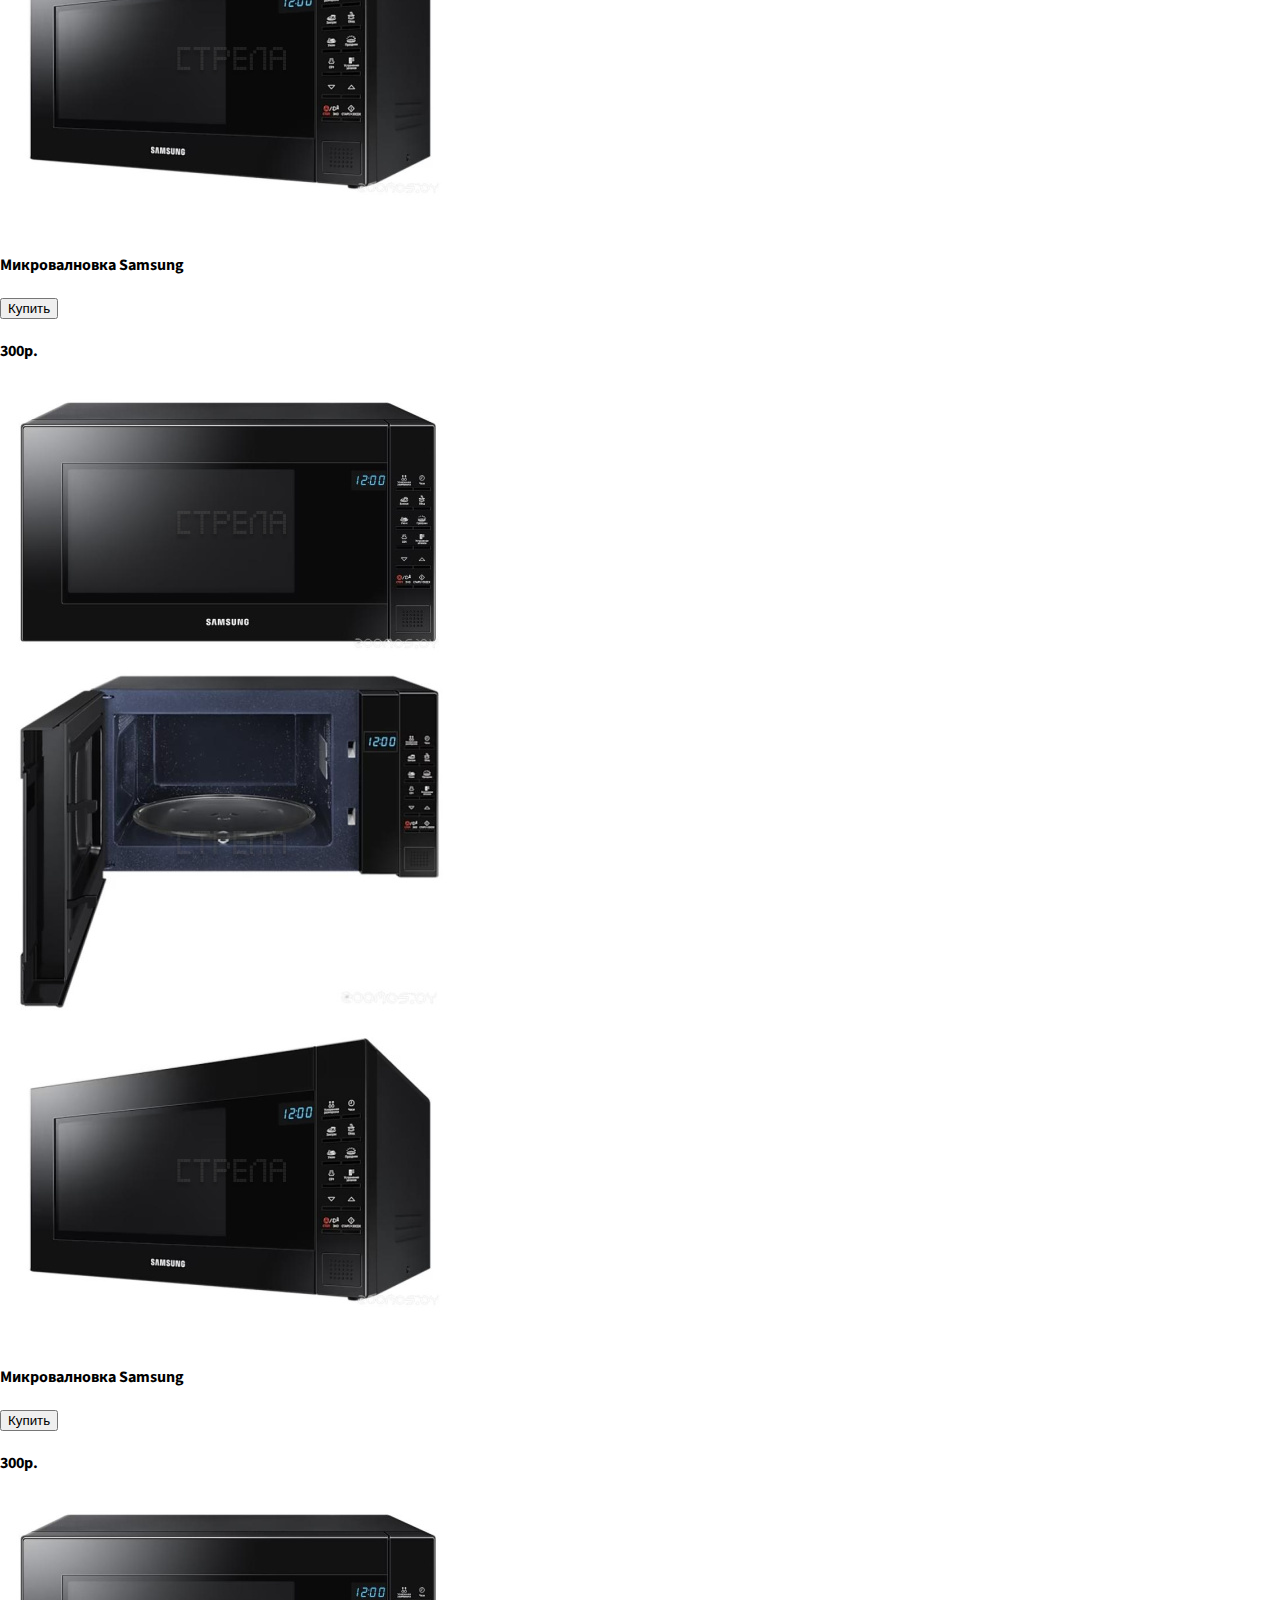
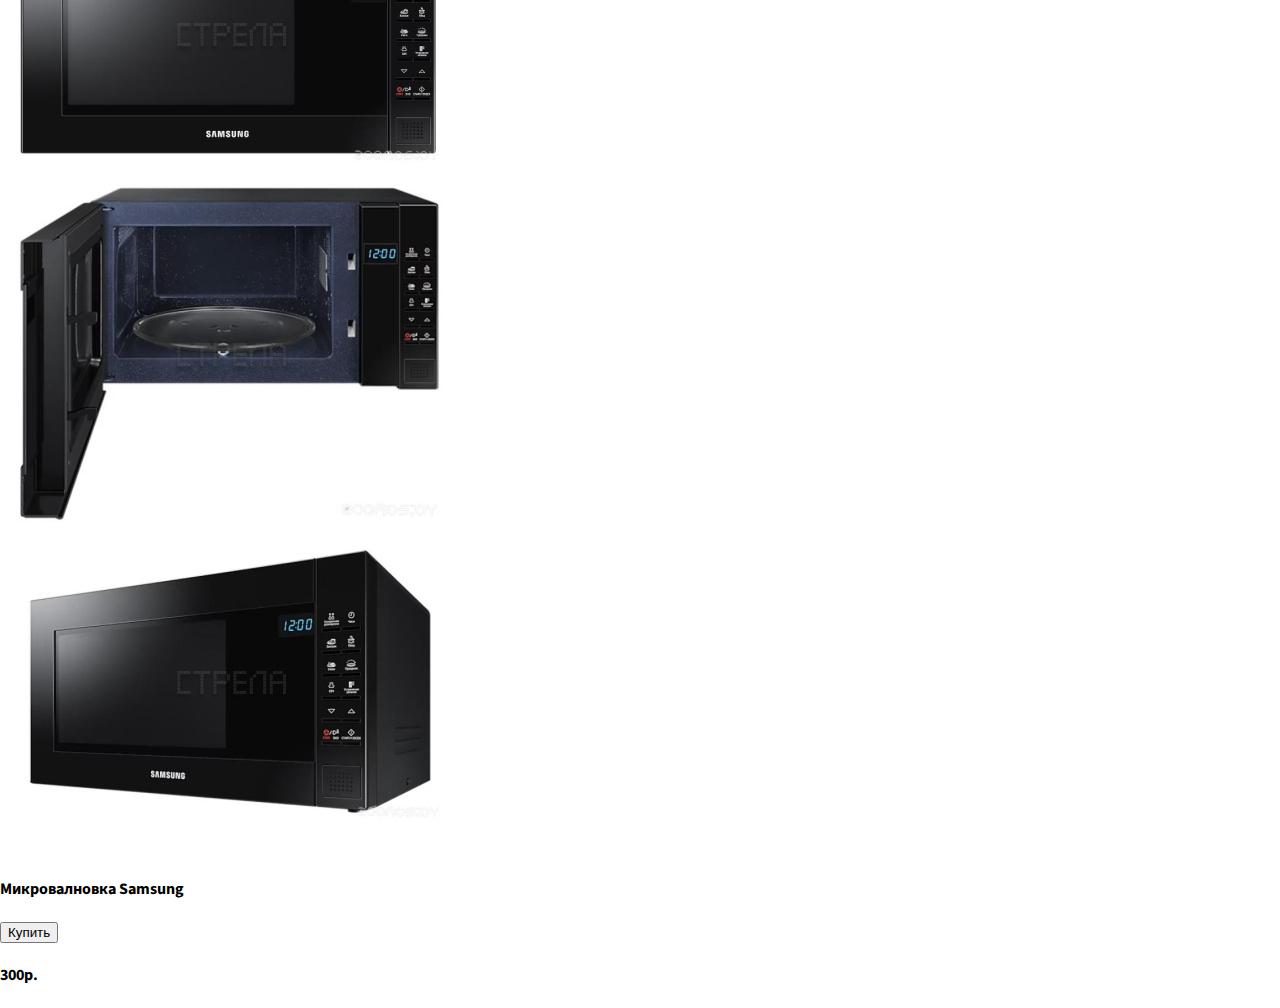
==== commit 89318e67: "menu" ====
--- a/index.html
+++ b/index.html
@@ -62,7 +62,7 @@
         <div id="navig" class="container " >
           <ul class="nav navbar-nav pull-sm-left ">
             <li class="nav-item">
-                <a class="nav-link" href="#">Распродажа</a>
+                <a class="nav-link" href="#">Все товары</a>
             </li>
            </ul>
            <ul class="nav navbar-nav navbar-logo mx-auto">
@@ -72,7 +72,7 @@
            </ul>
             <ul class="nav navbar-nav navbar-logo mx-auto">
               <li class="nav-item">
-                <a class="nav-link" href="#">Все товары</a>
+                <a class="nav-link" href="#">Распродажа</a>
               </li>
             </ul>
             <ul class="nav navbar-nav navbar-logo mx-auto">
--- a/style.css
+++ b/style.css
@@ -1,10 +1,20 @@
-html{
+@import url("https://fonts.googleapis.com/css?family=Source+Sans+Pro:300,400");
+html, body{
     background-color: white;
+    font-family: "Source Sans Pro", sans-serif;
+    padding: 0;
+    margin: 0;
 }
 
-body{
-    background-color: white;
+.bg-faded{
+    background-color: #129aa1;
+}
 
+.nav-link{
+    color: black;
+}
+.nav-link:hover{
+    color: whitesmoke;
 }
 
 .col-sm-4{
--- a/style.css
+++ b/style.css
@@ -1,10 +1,20 @@
-html{
+@import url("https://fonts.googleapis.com/css?family=Source+Sans+Pro:300,400");
+html, body{
     background-color: white;
+    font-family: "Source Sans Pro", sans-serif;
+    padding: 0;
+    margin: 0;
 }
 
-body{
-    background-color: white;
+.bg-faded{
+    background-color: #129aa1;
+}
 
+.nav-link{
+    color: black;
+}
+.nav-link:hover{
+    color: whitesmoke;
 }
 
 .col-sm-4{
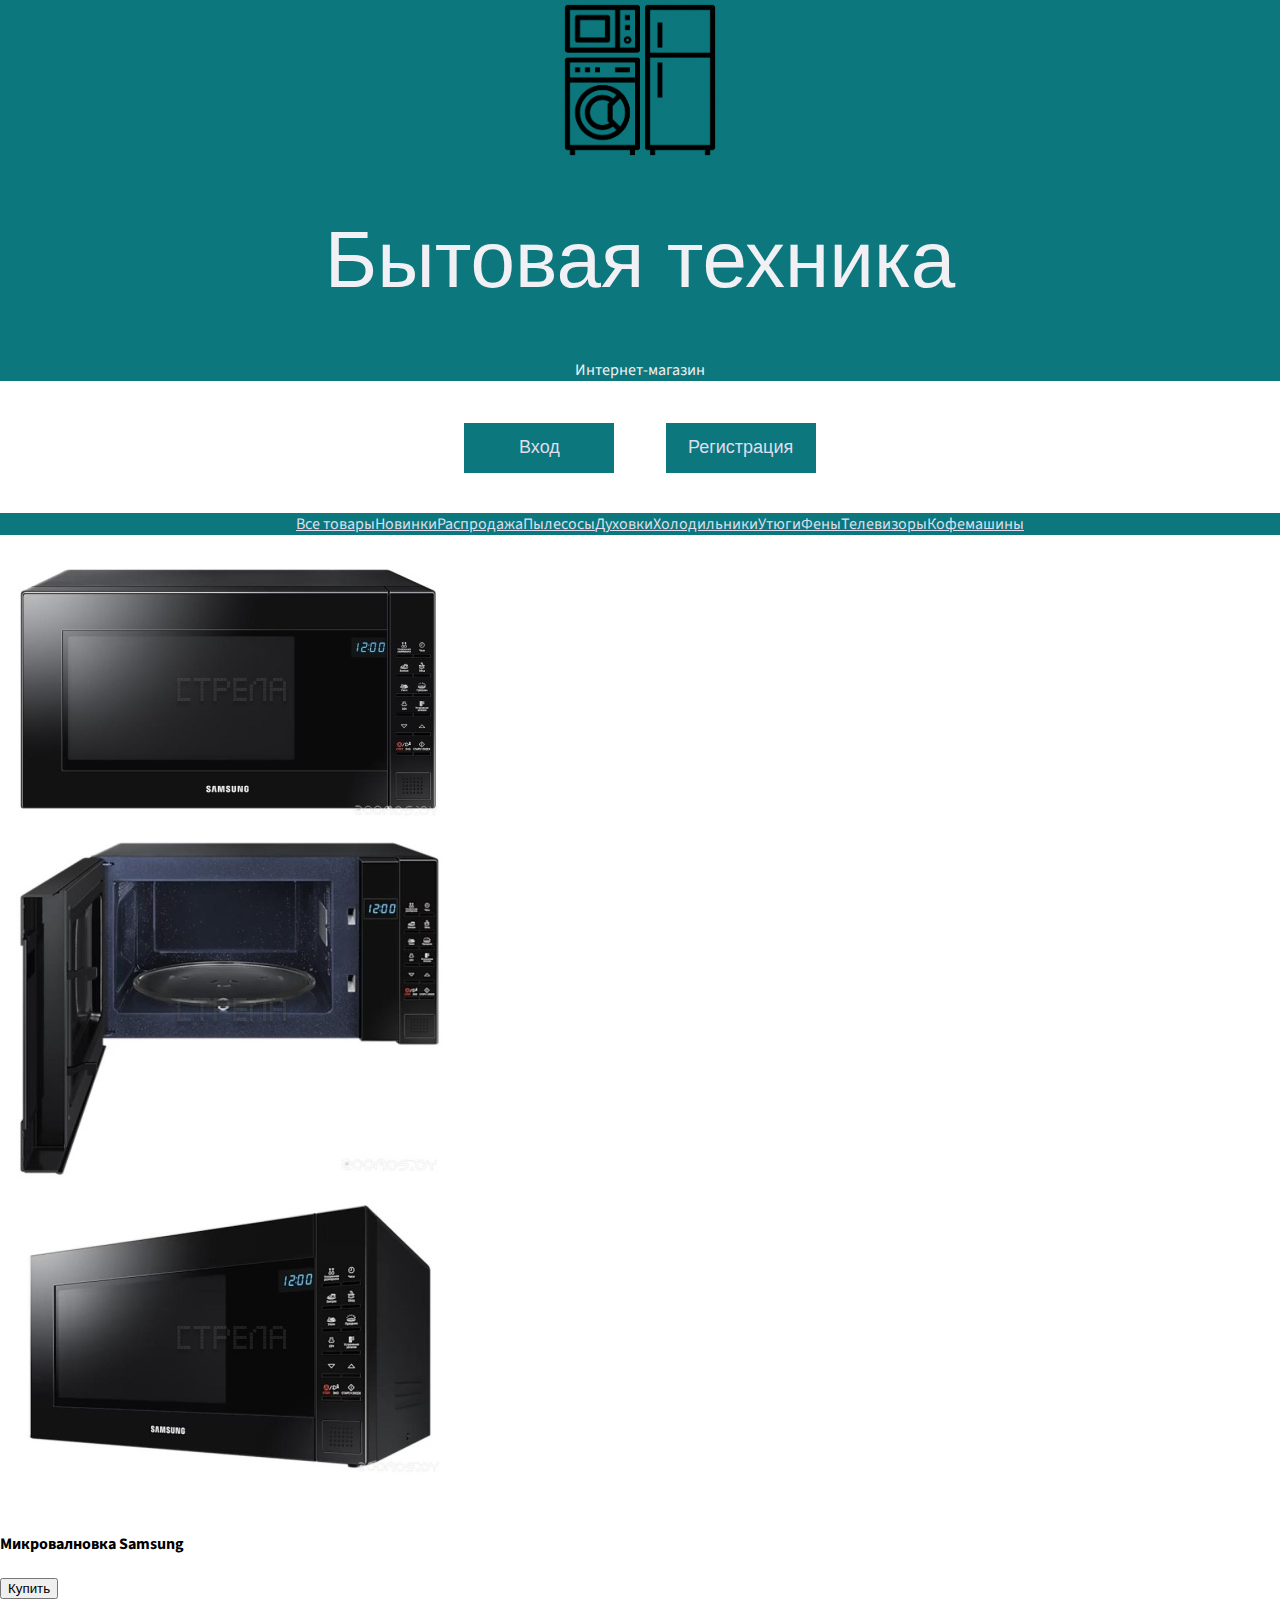
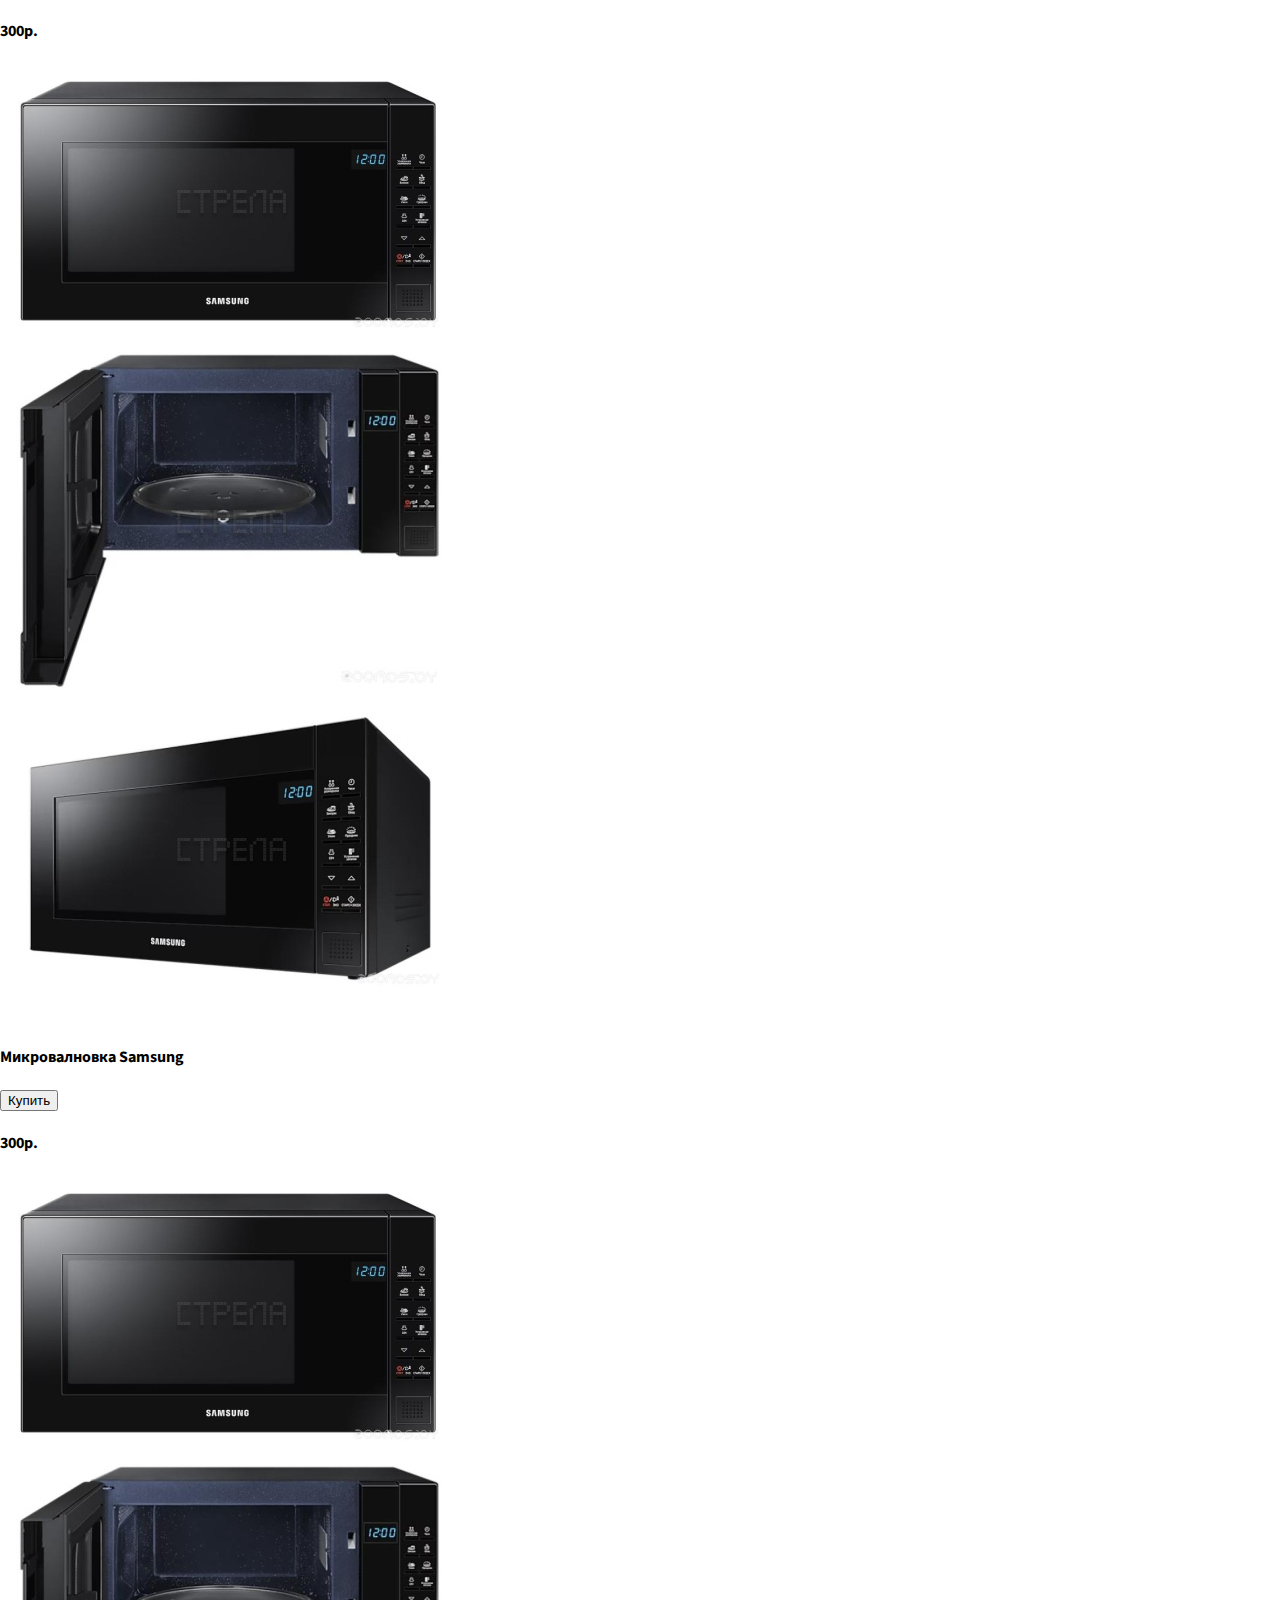
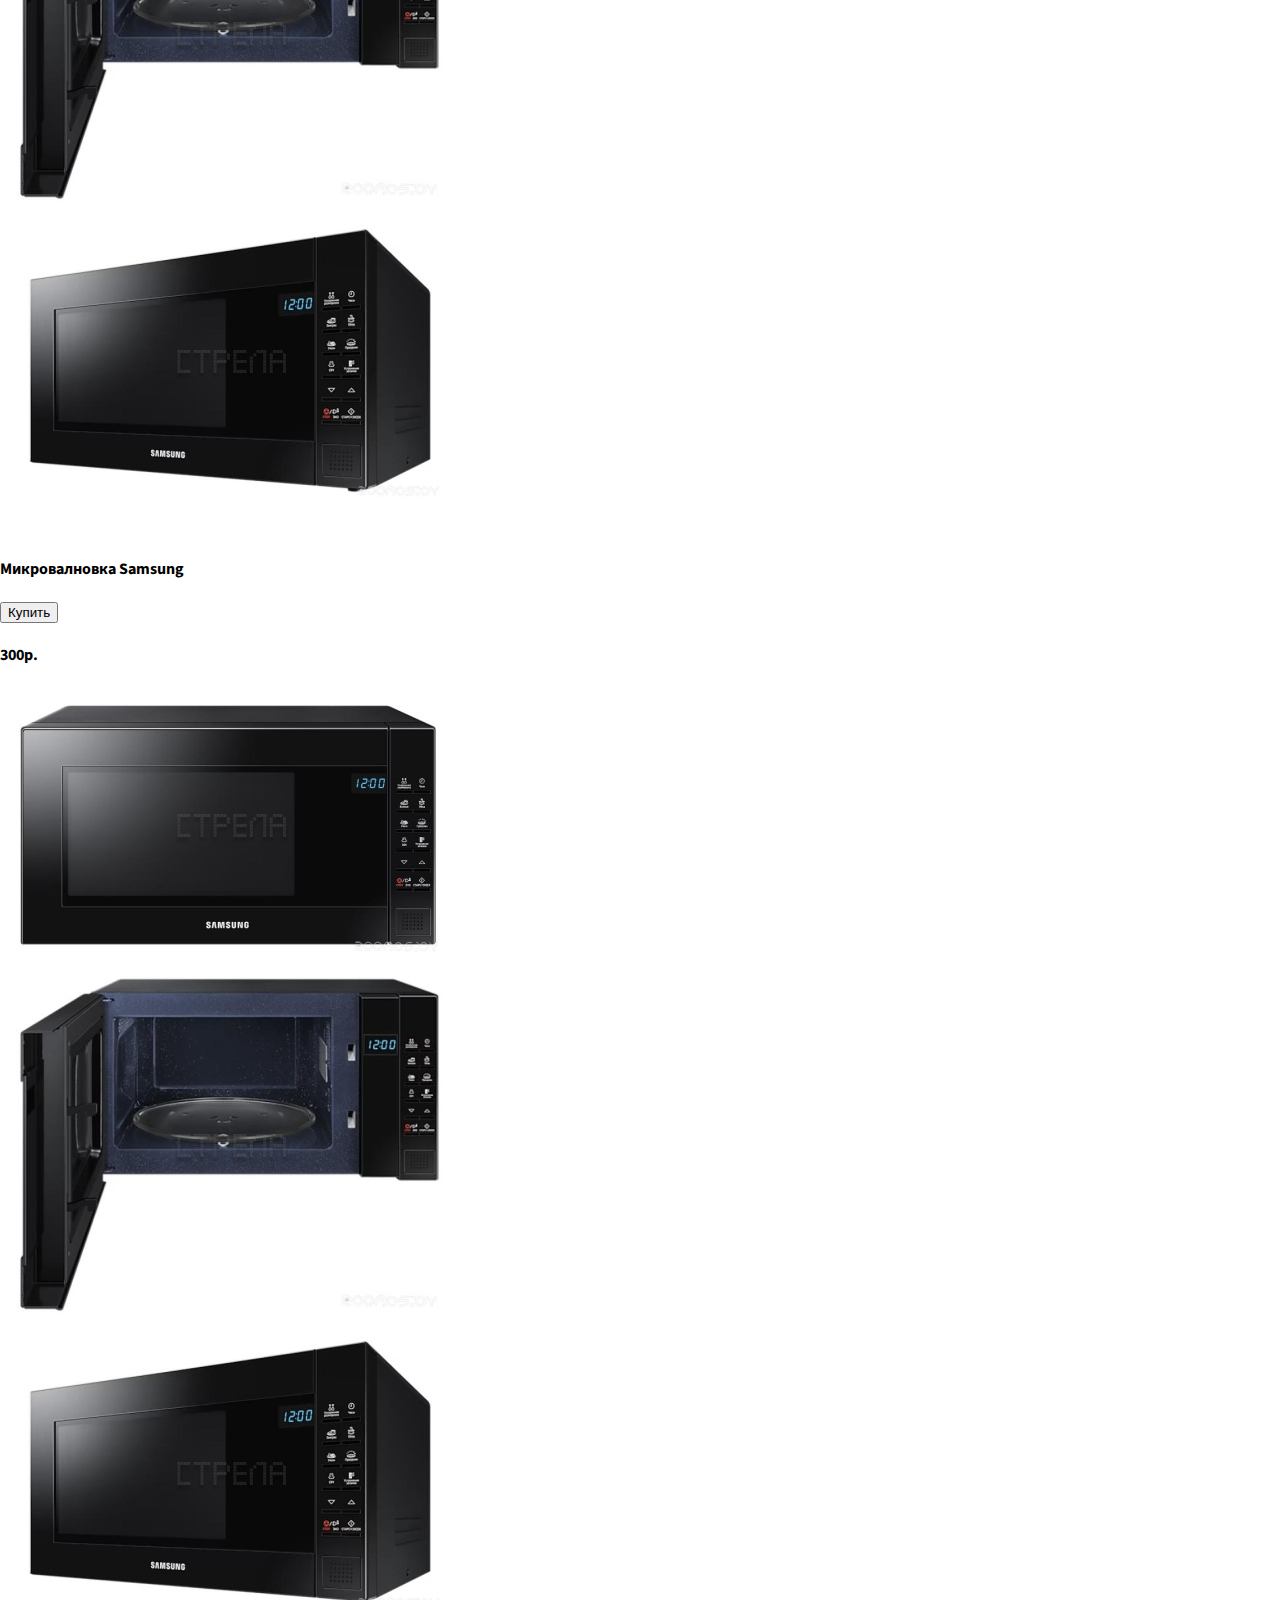
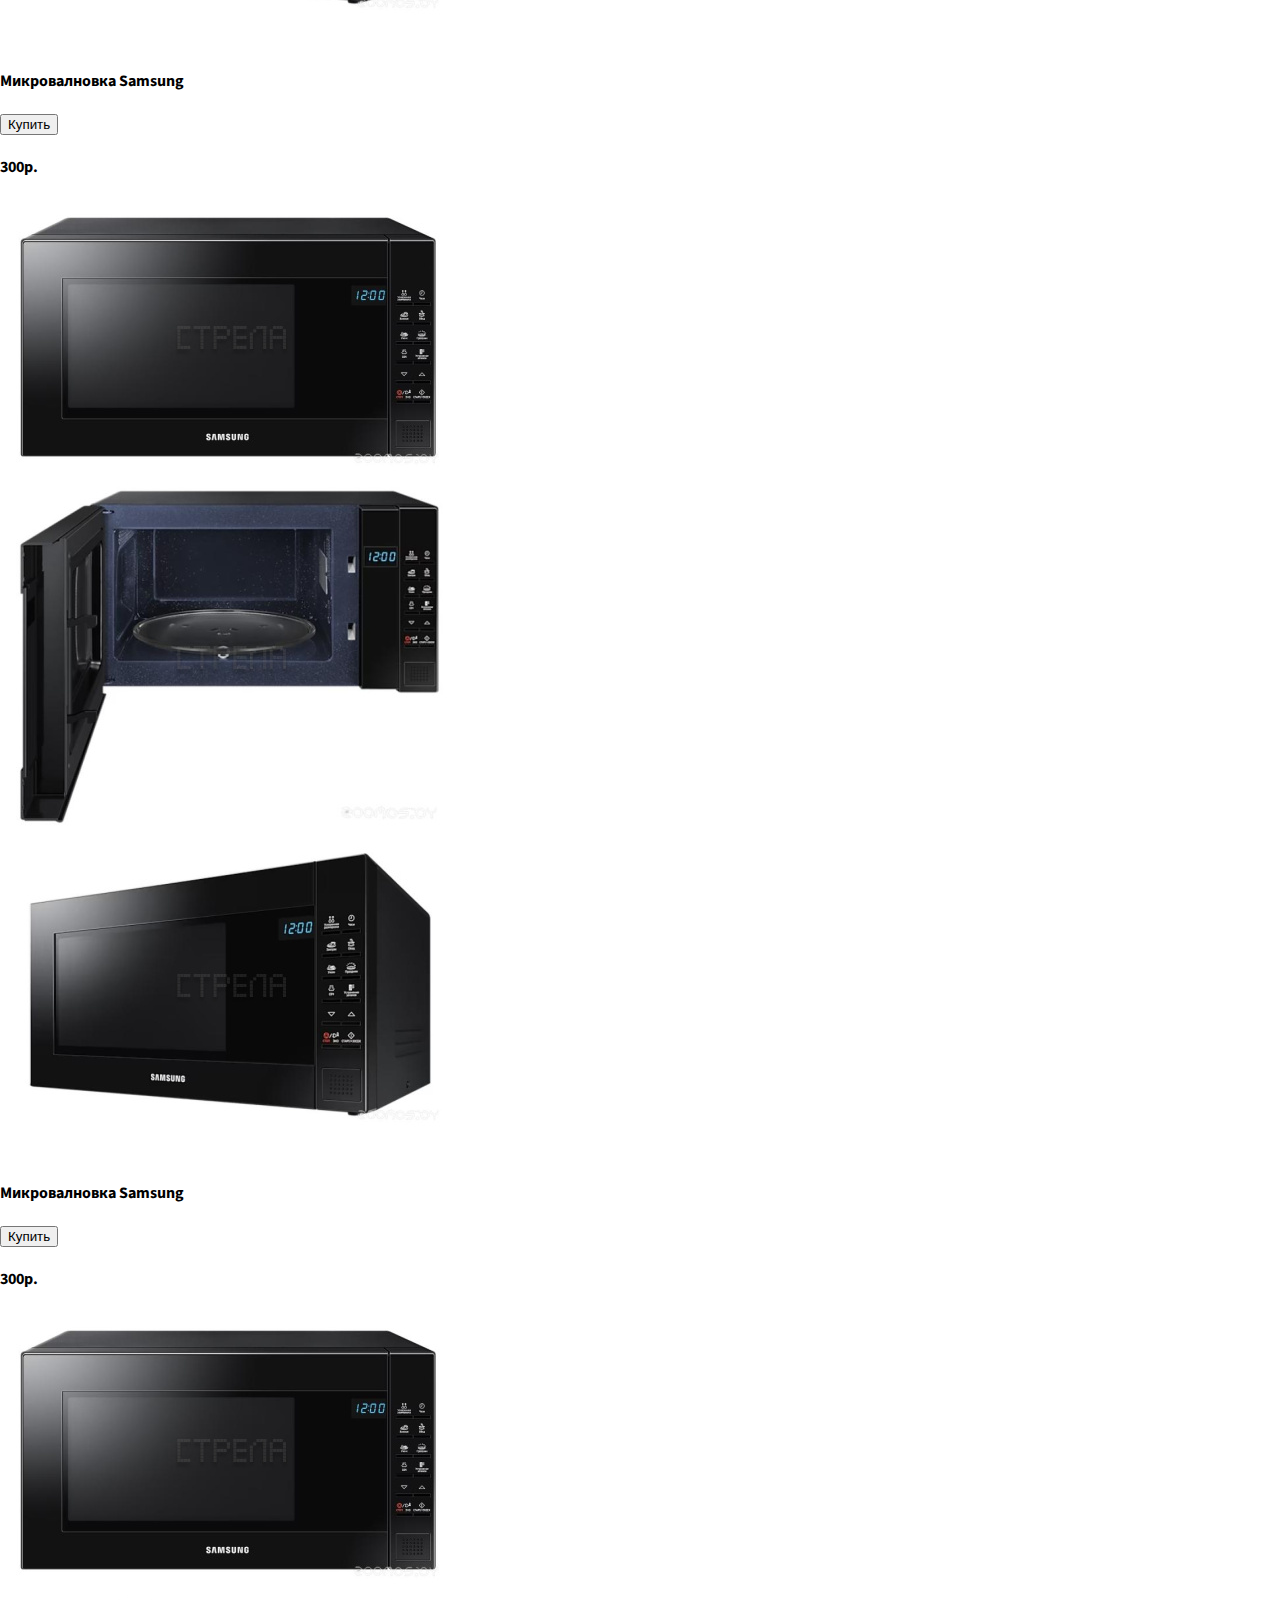
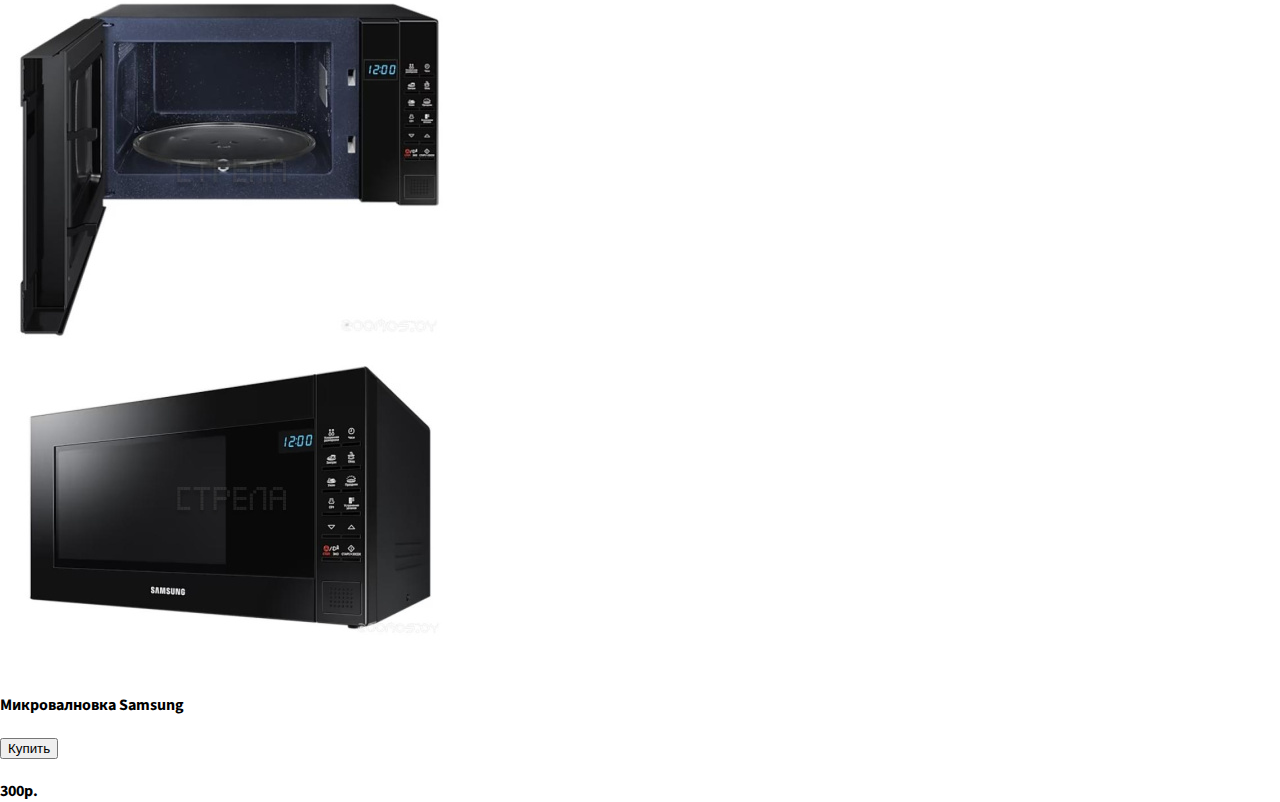
==== commit 9b41753f: "header done menu done" ====
--- a/index.html
+++ b/index.html
@@ -9,122 +9,125 @@
   <title>Магазин бытовой техники</title>
 </head>
 <body> 
+
+
+  <header>
+
+    <div class="name">
+      <div class="logo">
+        <img class="logo-image" src="img/tech.png" alt="Бытовая техника. Интернет-магазин">
+      </div>
+      <div class="text">
+        <h1>Бытовая техника</h1>
+        <p>Интернет-магазин</p>
+      </div>
+    </div>
+    
+    <div class="reg">
+      <form action="login_form.html" target="_blank">
+        <button class="btn">Вход</button>
+      </form>
+      <form action="singin_form.html" target="_blank">
+         <button class="btn">Регистрация</button>
+      </form>
+    </div>
+    
+  </header>
   
+  <menu class="main">
+    <a class="nav-link" href="#">Все товары</a>
+    <a class="nav-link" href="#">Новинки</a>
+    <a class="nav-link" href="#">Распродажа</a>
+    <a class="nav-link" href="#">Пылесосы</a>
+    <a class="nav-link" href="#">Духовки</a>
+    <a class="nav-link" href="#">Холодильники</a>
+    <a class="nav-link" href="#">Утюги</a>
+    <a class="nav-link" href="#">Фены</a>
+    <a class="nav-link" href="#">Телевизоры</a>
+    <a class="nav-link" href="#">Кофемашины</a>
+  </menu>
+
+
   <div class="container">
-    <div class="row justify-content-center">
+    <div class="row">
+      
       <div class="col-sm-4">
-        <div  class="row justify-content-center">
-          <div class="col-sm-4">
-            <a id="nav1" href="#" class="btn btn-link custom-btn">Товар</a>
-          </div>
-          <div class="col-sm-4">
-            <a id="nav1" href="#" class="btn btn-link custom-btn">Распродажа</a>
-          </div>
-          <div class="col-sm-4">
-            <a id="nav1" href="#" class="btn btn-link custom-btn">Отзывы</a>
-          </div>
-        </div>
-      </div>
-  
+
+        <div class="card" style="width: 18rem;">
+          <div id="carouselExampleControls" class="carousel slide" data-ride="carousel">
+            <div class="carousel-inner">
+              <div class="carousel-item active">
+                <img class="d-block w-100" src="img/микроволновка1-2.jpeg" alt="Первый слайд">
+              </div>
+              <div class="carousel-item">
+                <img class="d-block w-100" src="img/микроволновка2-2.jpeg" alt="Второй слайд">
+              </div>
+              <div class="carousel-item">
+                <img class="d-block w-100" src="img/микроволновка2-3.jpeg" alt="Третий слайд">
+              </div>
+            </div>
+            <a class="carousel-control-prev" href="#carouselExampleControls" role="button" data-slide="prev">
+              <span class="carousel-control-prev-icon" aria-hidden="true"></span>
+              <span class="sr-only"></span>
+            </a>
+            <a class="carousel-control-next" href="#carouselExampleControls" role="button" data-slide="next">
+              <span class="carousel-control-next-icon" aria-hidden="true"></span>
+              <span class="sr-only"></span>
+            </a>
+          </div>
+          <br>
+          <h4>Микровалновка Samsung</h4>
+          <div class="row justify-content-center">
+          <div class="col-sm-6">
+            <button>Купить</button>
+          </div>
+          <div class="col-sm-6" >
+            <h4>300p.</h4>
+          </div>
+      </div>
+      
+        </div>
+          
+        </div>
+      
       <div class="col-sm-4">
-        <img class="img1" src="img/1.PNG" alt="Бытовая техника. Интернет-магазин">
-      </div>
-  
-      <div class="col-sm-4">
-        <div class="row justify-content-center">
+
+        <div class="card" style="width: 18rem;">
+          <div id="carouselExampleControls" class="carousel slide" data-ride="carousel">
+            <div class="carousel-inner">
+              <div class="carousel-item active">
+                <img class="d-block w-100" src="img/микроволновка1-2.jpeg" alt="Первый слайд">
+              </div>
+              <div class="carousel-item">
+                <img class="d-block w-100" src="img/микроволновка2-2.jpeg" alt="Второй слайд">
+              </div>
+              <div class="carousel-item">
+                <img class="d-block w-100" src="img/микроволновка2-3.jpeg" alt="Третий слайд">
+              </div>
+            </div>
+            <a class="carousel-control-prev" href="#carouselExampleControls" role="button" data-slide="prev">
+              <span class="carousel-control-prev-icon" aria-hidden="true"></span>
+              <span class="sr-only"></span>
+            </a>
+            <a class="carousel-control-next" href="#carouselExampleControls" role="button" data-slide="next">
+              <span class="carousel-control-next-icon" aria-hidden="true"></span>
+              <span class="sr-only"></span>
+            </a>
+          </div>
+          <br>
+          <h4>Микровалновка Samsung</h4>
+          <div class="row justify-content-center">
           <div class="col-sm-6">
-            <form action="login_form.html" target="_blank">
-              <button class="btn btn-primary custom-btn">Вход</button>
-            </form>
-          </div>
-          <div class="col-sm-6">
-            <form action="singin_form.html" target="_blank">
-              <button class="btn btn-success custom-btn">Регистрация</button>
-            </form>
-          </div>
-        </div>
-      </div>
-    </div>
-  </div> 
-  
-  <div class="bar">
-    <form  class="bar">
-      <input type="search" name="search" pattern=".*\S.*" required autocomplete="off">
-      <button class="search-btn" type="submit">
-        <span>Search</span>
-      </button>
-    </form>
-  </div>
-
-  <div  class="row justify-content-center ">
-    <div class="col-sm-12"> 
-      <nav class="navbar bg-faded">
-        <div id="navig" class="container " >
-          <ul class="nav navbar-nav pull-sm-left ">
-            <li class="nav-item">
-                <a class="nav-link" href="#">Все товары</a>
-            </li>
-           </ul>
-           <ul class="nav navbar-nav navbar-logo mx-auto">
-            <li class="nav-item">
-              <a class="nav-link" href="#">Новинки</a>
-            </li>
-           </ul>
-            <ul class="nav navbar-nav navbar-logo mx-auto">
-              <li class="nav-item">
-                <a class="nav-link" href="#">Распродажа</a>
-              </li>
-            </ul>
-            <ul class="nav navbar-nav navbar-logo mx-auto">
-              <li class="nav-item">
-                <a class="nav-link" href="#">Пылесосы</a>
-              </li>
-            </ul>
-            <ul class="nav navbar-nav navbar-logo mx-auto ">
-              <li class="nav-item">
-                <a class="nav-link" href="#">Духовки</a>
-              </li>
-            </ul>
-            <ul class="nav navbar-nav navbar-logo mx-auto">
-              <li class="nav-item">
-                <a class="nav-link" href="#">Холодильники</a>
-              </li>
-            </ul>
-            <ul class="nav navbar-nav navbar-logo mx-auto">
-              <li class="nav-item">
-                <a class="nav-link" href="#">Утюги</a>
-              </li>
-            </ul>
-            <ul class="nav navbar-nav navbar-logo mx-auto ">
-              <li class="nav-item">
-                <a class="nav-link" href="#">Фены</a>
-              </li>
-            </ul>
-            <ul class="nav navbar-nav navbar-logo mx-auto">
-              <li class="nav-item">
-                <a class="nav-link" href="#">Телевизоры</a>
-              </li>
-            </ul><ul class="nav navbar-nav pull-sm-right ">
-              <li class="nav-item">
-                <a class="nav-link" href="#">Кофемашины</a>
-              </li>
-            </ul>
-
-  
-          </div>
-  
-        </nav>
-      
+            <button>Купить</button>
+          </div>
+          <div class="col-sm-6" >
+            <h4>300p.</h4>
+          </div>
       </div>
     
-    
-    </div>
-    
-  <br>
-
-    <div class="container">
-      <div class="row">
-       
+        </div>
+          
+        </div>
         <div class="col-sm-4">
 
           <div class="card" style="width: 18rem;">
@@ -161,9 +164,50 @@
         </div>
         
           </div>
-            
-          </div>
-        
+        </div>
+    </div>
+  </div>
+
+  <div class="container">
+    <div class="row">
+      <div class="col-sm-4">
+
+        <div class="card" style="width: 18rem;">
+          <div id="carouselExampleControls" class="carousel slide" data-ride="carousel">
+            <div class="carousel-inner">
+              <div class="carousel-item active">
+                <img class="d-block w-100" src="img/микроволновка1-2.jpeg" alt="Первый слайд">
+              </div>
+              <div class="carousel-item">
+                <img class="d-block w-100" src="img/микроволновка2-2.jpeg" alt="Второй слайд">
+              </div>
+              <div class="carousel-item">
+                <img class="d-block w-100" src="img/микроволновка2-3.jpeg" alt="Третий слайд">
+              </div>
+            </div>
+            <a class="carousel-control-prev" href="#carouselExampleControls" role="button" data-slide="prev">
+              <span class="carousel-control-prev-icon" aria-hidden="true"></span>
+              <span class="sr-only"></span>
+            </a>
+            <a class="carousel-control-next" href="#carouselExampleControls" role="button" data-slide="next">
+              <span class="carousel-control-next-icon" aria-hidden="true"></span>
+              <span class="sr-only"></span>
+            </a>
+          </div>
+          <br>
+          <h4>Микровалновка Samsung</h4>
+          <div class="row justify-content-center">
+          <div class="col-sm-6">
+            <button>Купить</button>
+          </div>
+          <div class="col-sm-6" >
+            <h4>300p.</h4>
+          </div>
+      </div>
+      
+        </div>
+          
+        </div>
         <div class="col-sm-4">
 
           <div class="card" style="width: 18rem;">
@@ -198,7 +242,7 @@
               <h4>300p.</h4>
             </div>
         </div>
-      
+        
           </div>
             
           </div>
@@ -238,134 +282,9 @@
           </div>
           
             </div>
-          </div>
-      </div>
-      </div>
-
-      <div class="container">
-      <div class="row">
-        <div class="col-sm-4">
-
-          <div class="card" style="width: 18rem;">
-            <div id="carouselExampleControls" class="carousel slide" data-ride="carousel">
-              <div class="carousel-inner">
-                <div class="carousel-item active">
-                  <img class="d-block w-100" src="img/микроволновка1-2.jpeg" alt="Первый слайд">
-                </div>
-                <div class="carousel-item">
-                  <img class="d-block w-100" src="img/микроволновка2-2.jpeg" alt="Второй слайд">
-                </div>
-                <div class="carousel-item">
-                  <img class="d-block w-100" src="img/микроволновка2-3.jpeg" alt="Третий слайд">
-                </div>
-              </div>
-              <a class="carousel-control-prev" href="#carouselExampleControls" role="button" data-slide="prev">
-                <span class="carousel-control-prev-icon" aria-hidden="true"></span>
-                <span class="sr-only"></span>
-              </a>
-              <a class="carousel-control-next" href="#carouselExampleControls" role="button" data-slide="next">
-                <span class="carousel-control-next-icon" aria-hidden="true"></span>
-                <span class="sr-only"></span>
-              </a>
-            </div>
-            <br>
-            <h4>Микровалновка Samsung</h4>
-            <div class="row justify-content-center">
-            <div class="col-sm-6">
-              <button>Купить</button>
-            </div>
-            <div class="col-sm-6" >
-              <h4>300p.</h4>
-            </div>
-        </div>
-        
-          </div>
-            
-          </div>
-          <div class="col-sm-4">
-
-            <div class="card" style="width: 18rem;">
-              <div id="carouselExampleControls" class="carousel slide" data-ride="carousel">
-                <div class="carousel-inner">
-                  <div class="carousel-item active">
-                    <img class="d-block w-100" src="img/микроволновка1-2.jpeg" alt="Первый слайд">
-                  </div>
-                  <div class="carousel-item">
-                    <img class="d-block w-100" src="img/микроволновка2-2.jpeg" alt="Второй слайд">
-                  </div>
-                  <div class="carousel-item">
-                    <img class="d-block w-100" src="img/микроволновка2-3.jpeg" alt="Третий слайд">
-                  </div>
-                </div>
-                <a class="carousel-control-prev" href="#carouselExampleControls" role="button" data-slide="prev">
-                  <span class="carousel-control-prev-icon" aria-hidden="true"></span>
-                  <span class="sr-only"></span>
-                </a>
-                <a class="carousel-control-next" href="#carouselExampleControls" role="button" data-slide="next">
-                  <span class="carousel-control-next-icon" aria-hidden="true"></span>
-                  <span class="sr-only"></span>
-                </a>
-              </div>
-              <br>
-              <h4>Микровалновка Samsung</h4>
-              <div class="row justify-content-center">
-              <div class="col-sm-6">
-                <button>Купить</button>
-              </div>
-              <div class="col-sm-6" >
-                <h4>300p.</h4>
-              </div>
-          </div>
-          
-            </div>
               
             </div>
-            <div class="col-sm-4">
-
-              <div class="card" style="width: 18rem;">
-                <div id="carouselExampleControls" class="carousel slide" data-ride="carousel">
-                  <div class="carousel-inner">
-                    <div class="carousel-item active">
-                      <img class="d-block w-100" src="img/микроволновка1-2.jpeg" alt="Первый слайд">
-                    </div>
-                    <div class="carousel-item">
-                      <img class="d-block w-100" src="img/микроволновка2-2.jpeg" alt="Второй слайд">
-                    </div>
-                    <div class="carousel-item">
-                      <img class="d-block w-100" src="img/микроволновка2-3.jpeg" alt="Третий слайд">
-                    </div>
-                  </div>
-                  <a class="carousel-control-prev" href="#carouselExampleControls" role="button" data-slide="prev">
-                    <span class="carousel-control-prev-icon" aria-hidden="true"></span>
-                    <span class="sr-only"></span>
-                  </a>
-                  <a class="carousel-control-next" href="#carouselExampleControls" role="button" data-slide="next">
-                    <span class="carousel-control-next-icon" aria-hidden="true"></span>
-                    <span class="sr-only"></span>
-                  </a>
-                </div>
-                <br>
-                <h4>Микровалновка Samsung</h4>
-                <div class="row justify-content-center">
-                <div class="col-sm-6">
-                  <button>Купить</button>
-                </div>
-                <div class="col-sm-6" >
-                  <h4>300p.</h4>
-                </div>
-            </div>
-            
-              </div>
-                
-              </div>
-      </div>
-    </div>
-    </div>
-   
-   <!-- Bootstrap JS and Popper.js -->
-   <script src="https://code.jquery.com/jquery-3.5.1.slim.min.js"></script>
-   <script src="https://cdn.jsdelivr.net/npm/@popperjs/core@2.9.2/dist/umd/popper.min.js"></script>
-   <script src="https://stackpath.bootstrapcdn.com/bootstrap/4.5.2/js/bootstrap.min.js"></script>
-  <script src="script.js"></script>
+    </div>
+  </div>
 </body>
 </html>
--- a/style.css
+++ b/style.css
@@ -6,53 +6,80 @@
     margin: 0;
 }
 
-.bg-faded{
-    background-color: #129aa1;
+ body{
+    height: 950px;
+ }
+
+header{
+
+}
+
+.reg{
+    display: flex;
+    justify-content: center;
+    height: 100px;
+}
+
+form{
+    display: inline;
+    margin: 2%;
+}
+
+.name{
+    background-color: #0c787d;
+}
+
+.text{
+    color: #f0f0f5;
+}
+
+.logo{
+    display: flex;
+    justify-content: center;
+    height: 10em;
+}
+
+h1{
+    text-align: center;
+    font: 5em sans-serif;
+}
+
+p{
+    text-align: center;
+}
+
+.login{
+    height: 100%;
+    display: inline;
+}
+
+.btn{
+    border: 0;
+    background: #0c787d;
+    color: #dfdeee;
+    width: 150px;
+    height: 50px;
+    font-size: 18px;
+    font-weight: 200;
+    transition: 0.3s;
+    cursor: pointer;
+    margin-top: 0px;
+}
+
+
+/* menu */
+
+menu{
+    background-color: #0c787d;
+    display: flex;
+    justify-content: center;
 }
 
 .nav-link{
-    color: black;
-}
-.nav-link:hover{
-    color: whitesmoke;
+    color: #dfdeee;
+    display: inline;
 }
 
-.col-sm-4{
-    background-color: white;
-}
-
-a{
-    color: #dfdeee;
-}
-.btn:hover{
-    color: whitesmoke;
-    background-color: #129aa1;
-}
-
-
-
-.img1{
-    width: 80%;
-}
-
-.btn {
-    border: 0;
-    background: #0c787d;
-    color: #dfdeee;
-    border-radius: 7px;
-    width: 120px;
-    height: 30px;
-    font-size: 16px;
-    transition: 0.3s;
-    cursor: pointer;
-    margin-top: 20px;
-    text-decoration: none;
-  }
-
-  form{
-    align-items: center;
-  }
-
-  .bar {
-    align-items: center;
-  }+.nav-link:hover{
+    color:white;
+}--- a/style.css
+++ b/style.css
@@ -6,53 +6,80 @@
     margin: 0;
 }
 
-.bg-faded{
-    background-color: #129aa1;
+ body{
+    height: 950px;
+ }
+
+header{
+
+}
+
+.reg{
+    display: flex;
+    justify-content: center;
+    height: 100px;
+}
+
+form{
+    display: inline;
+    margin: 2%;
+}
+
+.name{
+    background-color: #0c787d;
+}
+
+.text{
+    color: #f0f0f5;
+}
+
+.logo{
+    display: flex;
+    justify-content: center;
+    height: 10em;
+}
+
+h1{
+    text-align: center;
+    font: 5em sans-serif;
+}
+
+p{
+    text-align: center;
+}
+
+.login{
+    height: 100%;
+    display: inline;
+}
+
+.btn{
+    border: 0;
+    background: #0c787d;
+    color: #dfdeee;
+    width: 150px;
+    height: 50px;
+    font-size: 18px;
+    font-weight: 200;
+    transition: 0.3s;
+    cursor: pointer;
+    margin-top: 0px;
+}
+
+
+/* menu */
+
+menu{
+    background-color: #0c787d;
+    display: flex;
+    justify-content: center;
 }
 
 .nav-link{
-    color: black;
-}
-.nav-link:hover{
-    color: whitesmoke;
+    color: #dfdeee;
+    display: inline;
 }
 
-.col-sm-4{
-    background-color: white;
-}
-
-a{
-    color: #dfdeee;
-}
-.btn:hover{
-    color: whitesmoke;
-    background-color: #129aa1;
-}
-
-
-
-.img1{
-    width: 80%;
-}
-
-.btn {
-    border: 0;
-    background: #0c787d;
-    color: #dfdeee;
-    border-radius: 7px;
-    width: 120px;
-    height: 30px;
-    font-size: 16px;
-    transition: 0.3s;
-    cursor: pointer;
-    margin-top: 20px;
-    text-decoration: none;
-  }
-
-  form{
-    align-items: center;
-  }
-
-  .bar {
-    align-items: center;
-  }+.nav-link:hover{
+    color:white;
+}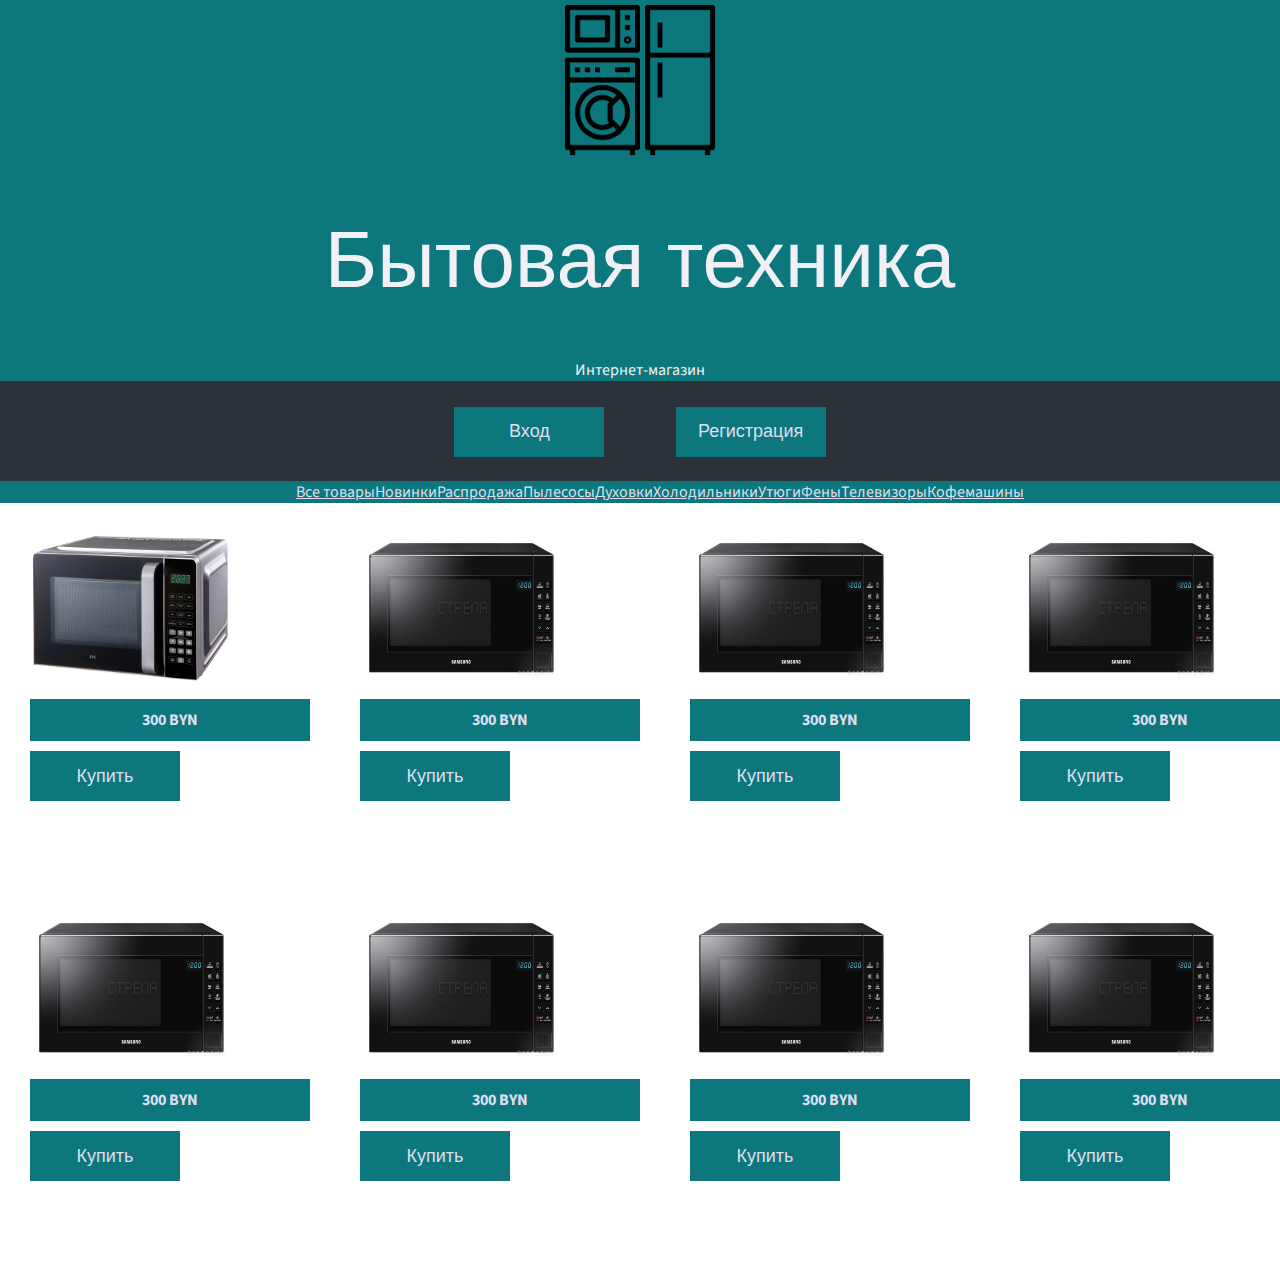
==== commit 8dbb2e12: "front done" ====
--- a/index.html
+++ b/index.html
@@ -1,290 +1,147 @@
 <!DOCTYPE html>
 <html lang="en">
-<head>
-  <meta charset="UTF-8">
-  <link href="https://cdn.jsdelivr.net/npm/bootstrap@5.1.3/dist/css/bootstrap.min.css" rel="stylesheet" integrity="sha384-1BmE4kWBq78iYhFldvKuhfTAU6auU8tT94WrHftjDbrCEXSU1oBoqyl2QvZ6jIW3" crossorigin="anonymous">
-  <link rel="stylesheet" type="text/css" href="style.css">
-  <meta name="viewport" content="width=device-width, initial-scale=1.0">
-  <link rel="stylesheet" href="style.css">
-  <title>Магазин бытовой техники</title>
-</head>
-<body> 
+  <head>
+    <meta charset="UTF-8">
+    <link href="https://cdn.jsdelivr.net/npm/bootstrap@5.1.3/dist/css/bootstrap.min.css" rel="stylesheet" integrity="sha384-1BmE4kWBq78iYhFldvKuhfTAU6auU8tT94WrHftjDbrCEXSU1oBoqyl2QvZ6jIW3" crossorigin="anonymous">
+    <link rel="stylesheet" type="text/css" href="style.css">
+    <meta name="viewport" content="width=device-width, initial-scale=1.0">
+    <link rel="stylesheet" href="style.css">
+    <title>Магазин бытовой техники</title>
+  </head>
+  <body> 
 
 
-  <header>
+    <header>
 
-    <div class="name">
-      <div class="logo">
-        <img class="logo-image" src="img/tech.png" alt="Бытовая техника. Интернет-магазин">
+      <div class="name">
+        <div class="logo">
+          <img class="logo-image" src="img/tech.png" alt="Бытовая техника. Интернет-магазин">
+        </div>
+        <div class="text">
+          <h1>Бытовая техника</h1>
+          <p>Интернет-магазин</p>
+        </div>
       </div>
-      <div class="text">
-        <h1>Бытовая техника</h1>
-        <p>Интернет-магазин</p>
+      
+      <div class="reg">
+        <form action="login_form.html" target="_blank">
+          <button class="btn">Вход</button>
+        </form>
+        <form action="singin_form.html" target="_blank">
+          <button class="btn">Регистрация</button>
+        </form>
       </div>
-    </div>
+      
+    </header>
     
-    <div class="reg">
-      <form action="login_form.html" target="_blank">
-        <button class="btn">Вход</button>
-      </form>
-      <form action="singin_form.html" target="_blank">
-         <button class="btn">Регистрация</button>
-      </form>
-    </div>
-    
-  </header>
-  
-  <menu class="main">
-    <a class="nav-link" href="#">Все товары</a>
-    <a class="nav-link" href="#">Новинки</a>
-    <a class="nav-link" href="#">Распродажа</a>
-    <a class="nav-link" href="#">Пылесосы</a>
-    <a class="nav-link" href="#">Духовки</a>
-    <a class="nav-link" href="#">Холодильники</a>
-    <a class="nav-link" href="#">Утюги</a>
-    <a class="nav-link" href="#">Фены</a>
-    <a class="nav-link" href="#">Телевизоры</a>
-    <a class="nav-link" href="#">Кофемашины</a>
-  </menu>
+    <menu class="main">
+      <a class="nav-link" href="#">Все товары</a>
+      <a class="nav-link" href="#">Новинки</a>
+      <a class="nav-link" href="#">Распродажа</a>
+      <a class="nav-link" href="#">Пылесосы</a>
+      <a class="nav-link" href="#">Духовки</a>
+      <a class="nav-link" href="#">Холодильники</a>
+      <a class="nav-link" href="#">Утюги</a>
+      <a class="nav-link" href="#">Фены</a>
+      <a class="nav-link" href="#">Телевизоры</a>
+      <a class="nav-link" href="#">Кофемашины</a>
+    </menu>
 
 
-  <div class="container">
-    <div class="row">
-      
-      <div class="col-sm-4">
+    <div class="products">
 
-        <div class="card" style="width: 18rem;">
-          <div id="carouselExampleControls" class="carousel slide" data-ride="carousel">
-            <div class="carousel-inner">
-              <div class="carousel-item active">
-                <img class="d-block w-100" src="img/микроволновка1-2.jpeg" alt="Первый слайд">
-              </div>
-              <div class="carousel-item">
-                <img class="d-block w-100" src="img/микроволновка2-2.jpeg" alt="Второй слайд">
-              </div>
-              <div class="carousel-item">
-                <img class="d-block w-100" src="img/микроволновка2-3.jpeg" alt="Третий слайд">
-              </div>
-            </div>
-            <a class="carousel-control-prev" href="#carouselExampleControls" role="button" data-slide="prev">
-              <span class="carousel-control-prev-icon" aria-hidden="true"></span>
-              <span class="sr-only"></span>
-            </a>
-            <a class="carousel-control-next" href="#carouselExampleControls" role="button" data-slide="next">
-              <span class="carousel-control-next-icon" aria-hidden="true"></span>
-              <span class="sr-only"></span>
-            </a>
-          </div>
-          <br>
-          <h4>Микровалновка Samsung</h4>
-          <div class="row justify-content-center">
-          <div class="col-sm-6">
-            <button>Купить</button>
-          </div>
-          <div class="col-sm-6" >
-            <h4>300p.</h4>
-          </div>
+      <div class="card">
+        <div class="image">
+          <img class="pimg" src="img/mw1.jpg" alt="product foto">
+        </div>
+        <div class="price">
+          <p>300 BYN</p>
+        </div>
+        <button class="btn">Купить</button>
       </div>
-      
+
+      <div class="card">
+        <div class="image">
+          <img class="pimg" src="img/mw2.jpeg" alt="product foto">
         </div>
-          
+        <div class="price">
+          <p>300 BYN</p>
         </div>
-      
-      <div class="col-sm-4">
+        <button class="btn">Купить</button>
+      </div>
 
-        <div class="card" style="width: 18rem;">
-          <div id="carouselExampleControls" class="carousel slide" data-ride="carousel">
-            <div class="carousel-inner">
-              <div class="carousel-item active">
-                <img class="d-block w-100" src="img/микроволновка1-2.jpeg" alt="Первый слайд">
-              </div>
-              <div class="carousel-item">
-                <img class="d-block w-100" src="img/микроволновка2-2.jpeg" alt="Второй слайд">
-              </div>
-              <div class="carousel-item">
-                <img class="d-block w-100" src="img/микроволновка2-3.jpeg" alt="Третий слайд">
-              </div>
-            </div>
-            <a class="carousel-control-prev" href="#carouselExampleControls" role="button" data-slide="prev">
-              <span class="carousel-control-prev-icon" aria-hidden="true"></span>
-              <span class="sr-only"></span>
-            </a>
-            <a class="carousel-control-next" href="#carouselExampleControls" role="button" data-slide="next">
-              <span class="carousel-control-next-icon" aria-hidden="true"></span>
-              <span class="sr-only"></span>
-            </a>
-          </div>
-          <br>
-          <h4>Микровалновка Samsung</h4>
-          <div class="row justify-content-center">
-          <div class="col-sm-6">
-            <button>Купить</button>
-          </div>
-          <div class="col-sm-6" >
-            <h4>300p.</h4>
-          </div>
+      <div class="card">
+        <div class="image">
+          <img class="pimg" src="img/mw2.jpeg" alt="product foto">
+        </div>
+        <div class="price">
+          <p>300 BYN</p>
+        </div>
+        <button class="btn">Купить</button>
       </div>
-    
+
+      <div class="card">
+        <div class="image">
+          <img class="pimg" src="img/mw2.jpeg" alt="product foto">
         </div>
-          
+        <div class="price">
+          <p>300 BYN</p>
         </div>
-        <div class="col-sm-4">
+        <button class="btn">Купить</button>
+      </div>
 
-          <div class="card" style="width: 18rem;">
-            <div id="carouselExampleControls" class="carousel slide" data-ride="carousel">
-              <div class="carousel-inner">
-                <div class="carousel-item active">
-                  <img class="d-block w-100" src="img/микроволновка1-2.jpeg" alt="Первый слайд">
-                </div>
-                <div class="carousel-item">
-                  <img class="d-block w-100" src="img/микроволновка2-2.jpeg" alt="Второй слайд">
-                </div>
-                <div class="carousel-item">
-                  <img class="d-block w-100" src="img/микроволновка2-3.jpeg" alt="Третий слайд">
-                </div>
-              </div>
-              <a class="carousel-control-prev" href="#carouselExampleControls" role="button" data-slide="prev">
-                <span class="carousel-control-prev-icon" aria-hidden="true"></span>
-                <span class="sr-only"></span>
-              </a>
-              <a class="carousel-control-next" href="#carouselExampleControls" role="button" data-slide="next">
-                <span class="carousel-control-next-icon" aria-hidden="true"></span>
-                <span class="sr-only"></span>
-              </a>
-            </div>
-            <br>
-            <h4>Микровалновка Samsung</h4>
-            <div class="row justify-content-center">
-            <div class="col-sm-6">
-              <button>Купить</button>
-            </div>
-            <div class="col-sm-6" >
-              <h4>300p.</h4>
-            </div>
+      <div class="card">
+        <div class="image">
+          <img class="pimg" src="img/mw2.jpeg" alt="product foto">
         </div>
-        
-          </div>
+        <div class="price">
+          <p>300 BYN</p>
         </div>
+        <button class="btn">Купить</button>
+      </div>
+
+      <div class="card">
+        <div class="image">
+          <img class="pimg" src="img/mw2.jpeg" alt="product foto">
+        </div>
+        <div class="price">
+          <p>300 BYN</p>
+        </div>
+        <button class="btn">Купить</button>
+      </div>
+
+      <div class="card">
+        <div class="image">
+          <img class="pimg" src="img/mw2.jpeg" alt="product foto">
+        </div>
+        <div class="price">
+          <p>300 BYN</p>
+        </div>
+        <button class="btn">Купить</button>
+      </div>
+
+      <div class="card">
+        <div class="image">
+          <img class="pimg" src="img/mw2.jpeg" alt="product foto">
+        </div>
+        <div class="price">
+          <p>300 BYN</p>
+        </div>
+        <button class="btn">Купить</button>
+      </div>
+
+      <div class="card">
+        <div class="image">
+          <img class="pimg" src="img/mw2.jpeg" alt="product foto">
+        </div>
+        <div class="price">
+          <p>300 BYN</p>
+        </div>
+        <button class="btn">Купить</button>
+      </div>
+
     </div>
-  </div>
 
-  <div class="container">
-    <div class="row">
-      <div class="col-sm-4">
 
-        <div class="card" style="width: 18rem;">
-          <div id="carouselExampleControls" class="carousel slide" data-ride="carousel">
-            <div class="carousel-inner">
-              <div class="carousel-item active">
-                <img class="d-block w-100" src="img/микроволновка1-2.jpeg" alt="Первый слайд">
-              </div>
-              <div class="carousel-item">
-                <img class="d-block w-100" src="img/микроволновка2-2.jpeg" alt="Второй слайд">
-              </div>
-              <div class="carousel-item">
-                <img class="d-block w-100" src="img/микроволновка2-3.jpeg" alt="Третий слайд">
-              </div>
-            </div>
-            <a class="carousel-control-prev" href="#carouselExampleControls" role="button" data-slide="prev">
-              <span class="carousel-control-prev-icon" aria-hidden="true"></span>
-              <span class="sr-only"></span>
-            </a>
-            <a class="carousel-control-next" href="#carouselExampleControls" role="button" data-slide="next">
-              <span class="carousel-control-next-icon" aria-hidden="true"></span>
-              <span class="sr-only"></span>
-            </a>
-          </div>
-          <br>
-          <h4>Микровалновка Samsung</h4>
-          <div class="row justify-content-center">
-          <div class="col-sm-6">
-            <button>Купить</button>
-          </div>
-          <div class="col-sm-6" >
-            <h4>300p.</h4>
-          </div>
-      </div>
-      
-        </div>
-          
-        </div>
-        <div class="col-sm-4">
-
-          <div class="card" style="width: 18rem;">
-            <div id="carouselExampleControls" class="carousel slide" data-ride="carousel">
-              <div class="carousel-inner">
-                <div class="carousel-item active">
-                  <img class="d-block w-100" src="img/микроволновка1-2.jpeg" alt="Первый слайд">
-                </div>
-                <div class="carousel-item">
-                  <img class="d-block w-100" src="img/микроволновка2-2.jpeg" alt="Второй слайд">
-                </div>
-                <div class="carousel-item">
-                  <img class="d-block w-100" src="img/микроволновка2-3.jpeg" alt="Третий слайд">
-                </div>
-              </div>
-              <a class="carousel-control-prev" href="#carouselExampleControls" role="button" data-slide="prev">
-                <span class="carousel-control-prev-icon" aria-hidden="true"></span>
-                <span class="sr-only"></span>
-              </a>
-              <a class="carousel-control-next" href="#carouselExampleControls" role="button" data-slide="next">
-                <span class="carousel-control-next-icon" aria-hidden="true"></span>
-                <span class="sr-only"></span>
-              </a>
-            </div>
-            <br>
-            <h4>Микровалновка Samsung</h4>
-            <div class="row justify-content-center">
-            <div class="col-sm-6">
-              <button>Купить</button>
-            </div>
-            <div class="col-sm-6" >
-              <h4>300p.</h4>
-            </div>
-        </div>
-        
-          </div>
-            
-          </div>
-          <div class="col-sm-4">
-
-            <div class="card" style="width: 18rem;">
-              <div id="carouselExampleControls" class="carousel slide" data-ride="carousel">
-                <div class="carousel-inner">
-                  <div class="carousel-item active">
-                    <img class="d-block w-100" src="img/микроволновка1-2.jpeg" alt="Первый слайд">
-                  </div>
-                  <div class="carousel-item">
-                    <img class="d-block w-100" src="img/микроволновка2-2.jpeg" alt="Второй слайд">
-                  </div>
-                  <div class="carousel-item">
-                    <img class="d-block w-100" src="img/микроволновка2-3.jpeg" alt="Третий слайд">
-                  </div>
-                </div>
-                <a class="carousel-control-prev" href="#carouselExampleControls" role="button" data-slide="prev">
-                  <span class="carousel-control-prev-icon" aria-hidden="true"></span>
-                  <span class="sr-only"></span>
-                </a>
-                <a class="carousel-control-next" href="#carouselExampleControls" role="button" data-slide="next">
-                  <span class="carousel-control-next-icon" aria-hidden="true"></span>
-                  <span class="sr-only"></span>
-                </a>
-              </div>
-              <br>
-              <h4>Микровалновка Samsung</h4>
-              <div class="row justify-content-center">
-              <div class="col-sm-6">
-                <button>Купить</button>
-              </div>
-              <div class="col-sm-6" >
-                <h4>300p.</h4>
-              </div>
-          </div>
-          
-            </div>
-              
-            </div>
-    </div>
-  </div>
-</body>
+  </body>
 </html>
--- a/style.css
+++ b/style.css
@@ -10,11 +10,10 @@
     height: 950px;
  }
 
-header{
-
-}
+/* header */
 
 .reg{
+    background-color: #2c3338;
     display: flex;
     justify-content: center;
     height: 100px;
@@ -46,6 +45,7 @@
 
 p{
     text-align: center;
+    margin: 0%;
 }
 
 .login{
@@ -54,6 +54,7 @@
 }
 
 .btn{
+    margin: 10px;
     border: 0;
     background: #0c787d;
     color: #dfdeee;
@@ -73,6 +74,7 @@
     background-color: #0c787d;
     display: flex;
     justify-content: center;
+    margin: 0%;
 }
 
 .nav-link{
@@ -82,4 +84,42 @@
 
 .nav-link:hover{
     color:white;
+}
+
+
+/* cards */
+
+.products{ 
+    display: grid;
+    grid-template-columns: 1fr 1fr 1fr 1fr 1fr;
+    margin: 5px;
+
+}
+
+
+.card{
+    align-items: center;
+    padding: 10px;
+    margin: 5px;
+    width: 300px;
+    height: 350px;
+}
+
+
+.image{
+    margin: 10px;
+    width: 200px;
+}
+
+.price{
+    margin: 10px;
+    padding: 10px;
+    color: #dfdeee;
+    font-weight: bold;
+    background-color:#0c787d
+}
+
+.pimg{
+    width: 200px;
+    height: 150px;
 }--- a/style.css
+++ b/style.css
@@ -10,11 +10,10 @@
     height: 950px;
  }
 
-header{
-
-}
+/* header */
 
 .reg{
+    background-color: #2c3338;
     display: flex;
     justify-content: center;
     height: 100px;
@@ -46,6 +45,7 @@
 
 p{
     text-align: center;
+    margin: 0%;
 }
 
 .login{
@@ -54,6 +54,7 @@
 }
 
 .btn{
+    margin: 10px;
     border: 0;
     background: #0c787d;
     color: #dfdeee;
@@ -73,6 +74,7 @@
     background-color: #0c787d;
     display: flex;
     justify-content: center;
+    margin: 0%;
 }
 
 .nav-link{
@@ -82,4 +84,42 @@
 
 .nav-link:hover{
     color:white;
+}
+
+
+/* cards */
+
+.products{ 
+    display: grid;
+    grid-template-columns: 1fr 1fr 1fr 1fr 1fr;
+    margin: 5px;
+
+}
+
+
+.card{
+    align-items: center;
+    padding: 10px;
+    margin: 5px;
+    width: 300px;
+    height: 350px;
+}
+
+
+.image{
+    margin: 10px;
+    width: 200px;
+}
+
+.price{
+    margin: 10px;
+    padding: 10px;
+    color: #dfdeee;
+    font-weight: bold;
+    background-color:#0c787d
+}
+
+.pimg{
+    width: 200px;
+    height: 150px;
 }